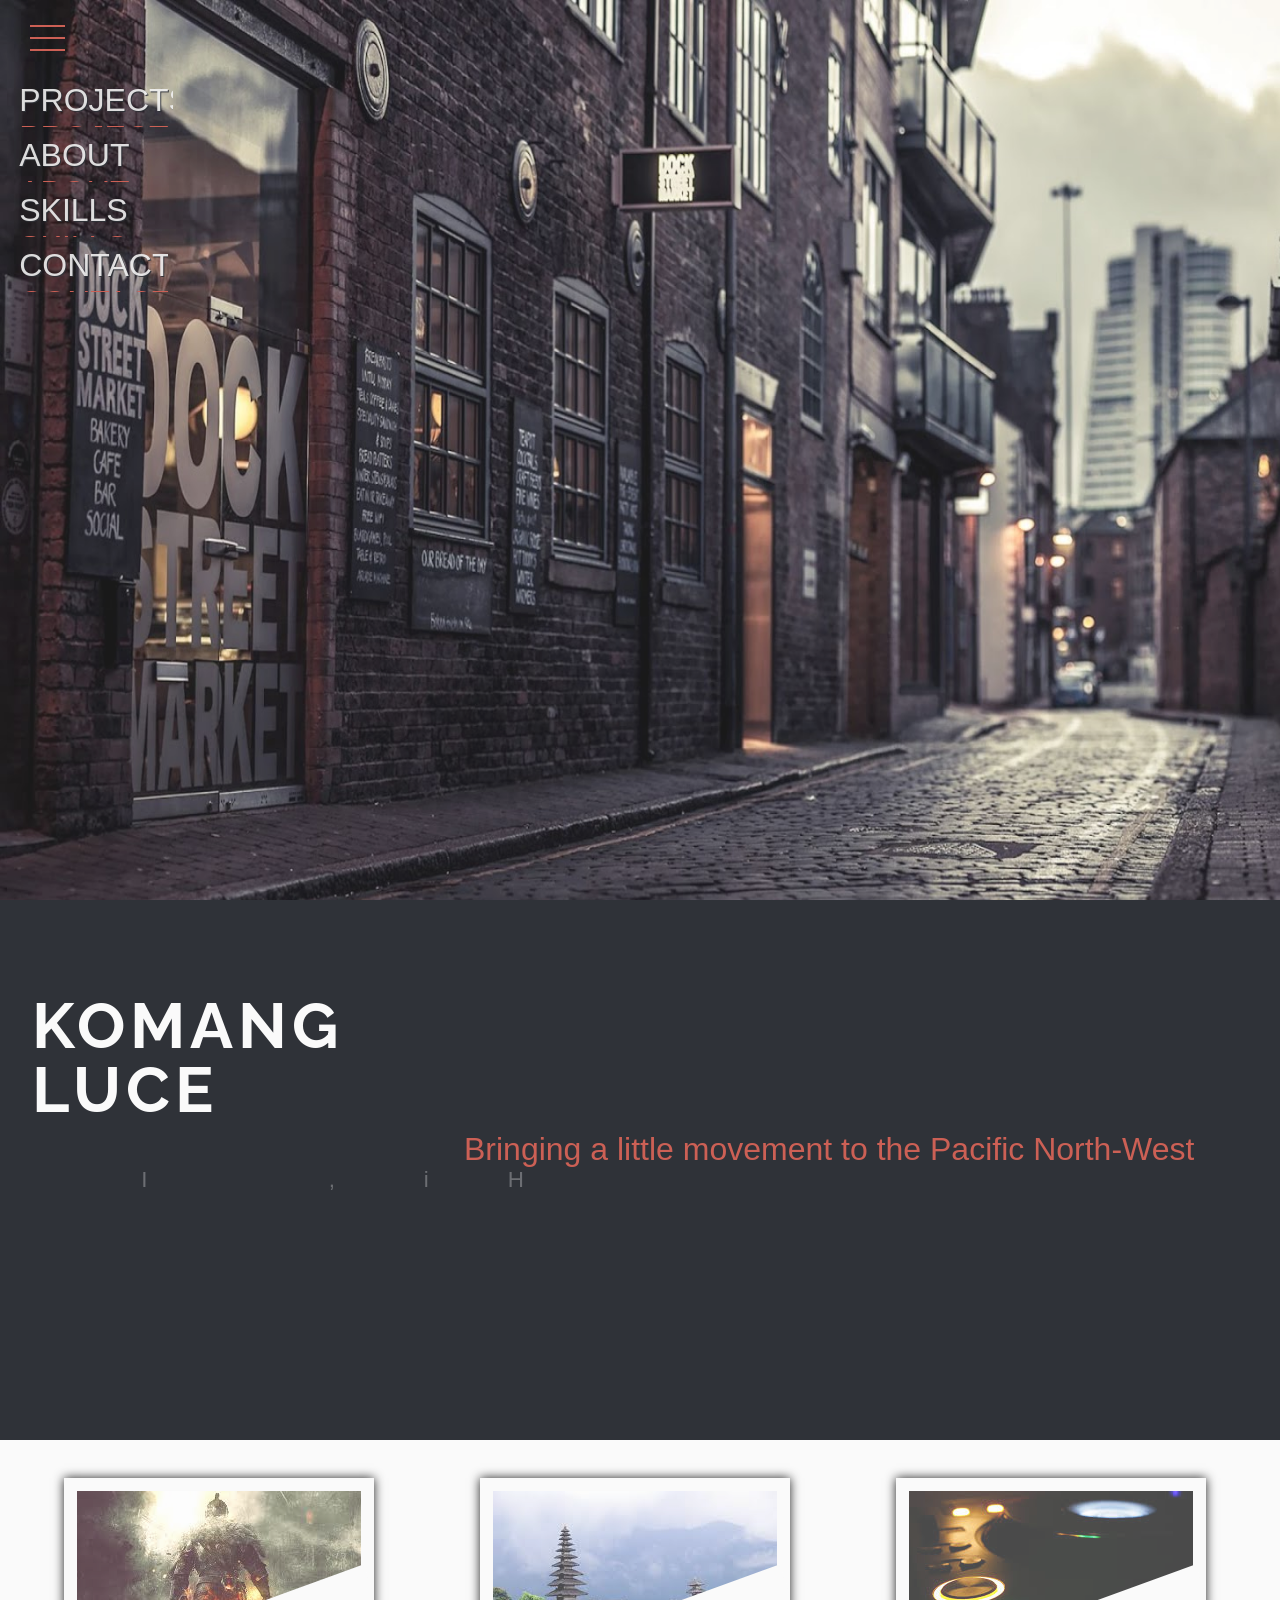
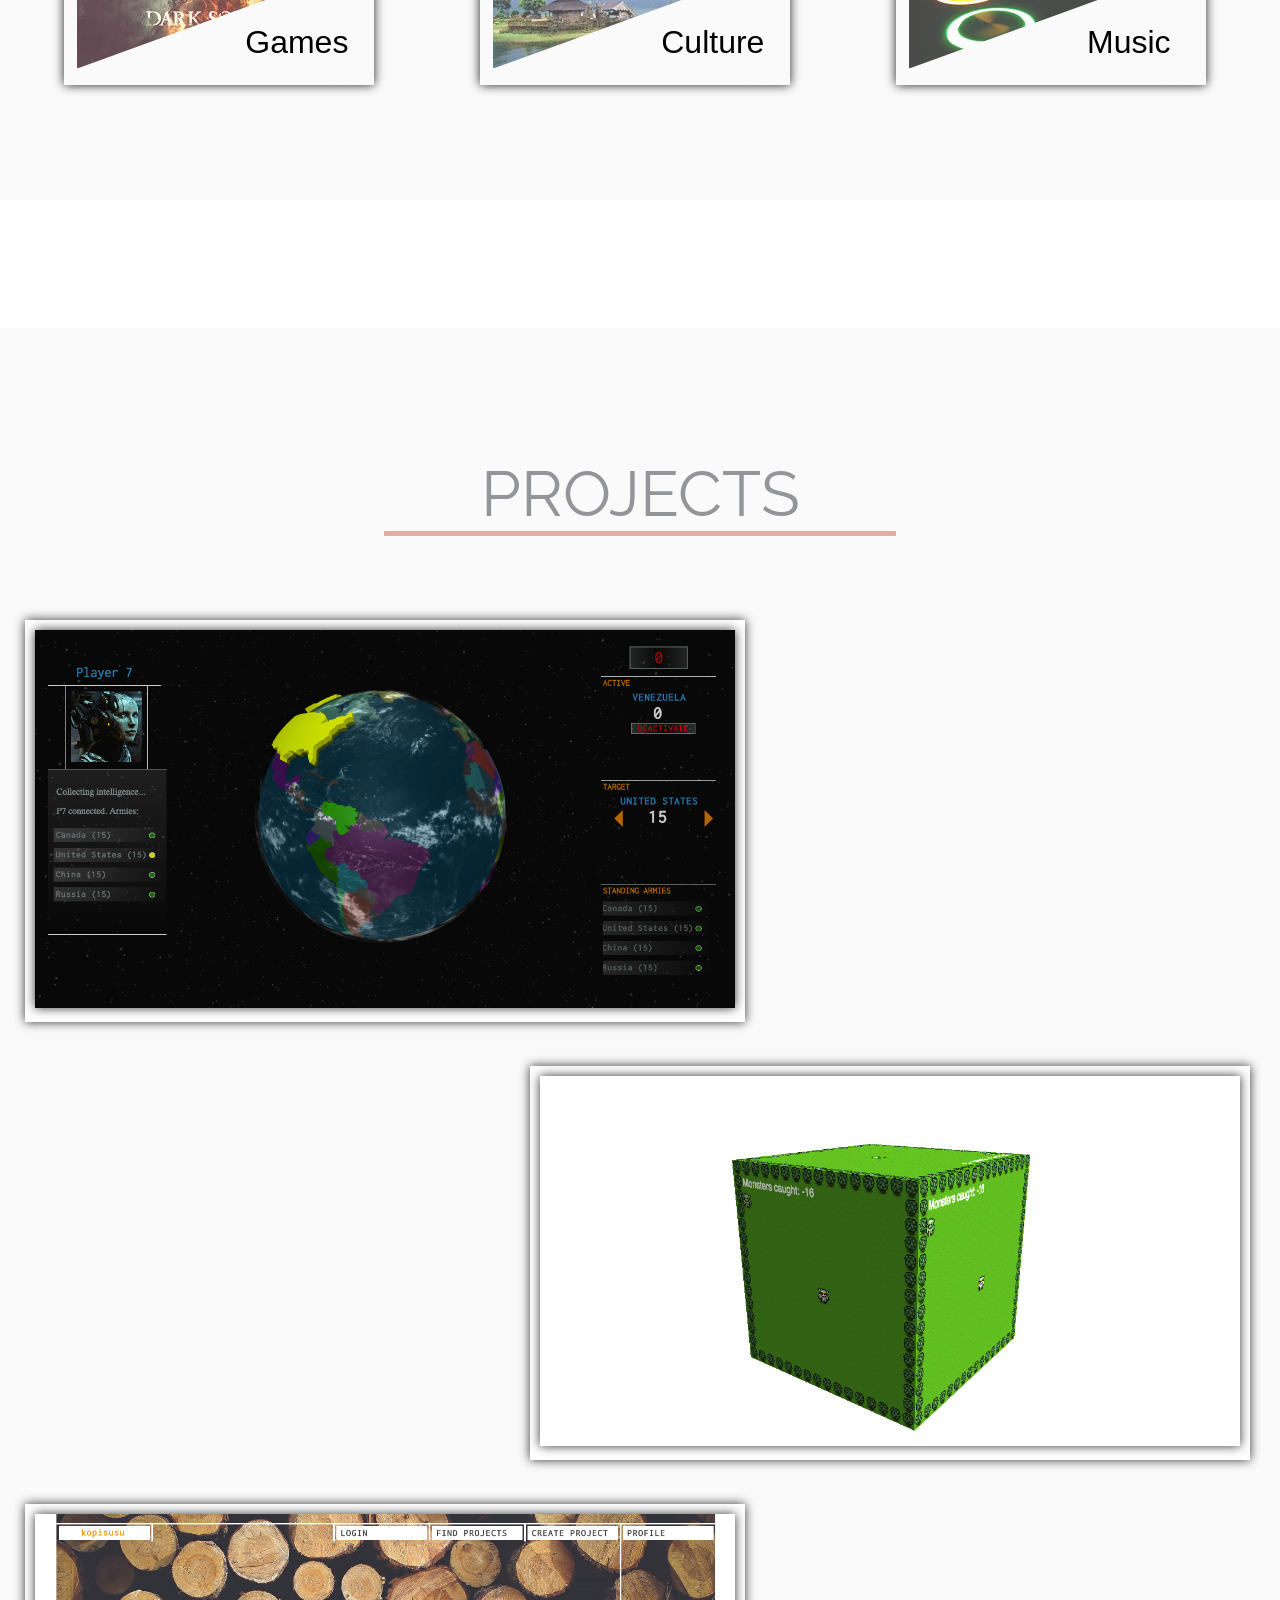
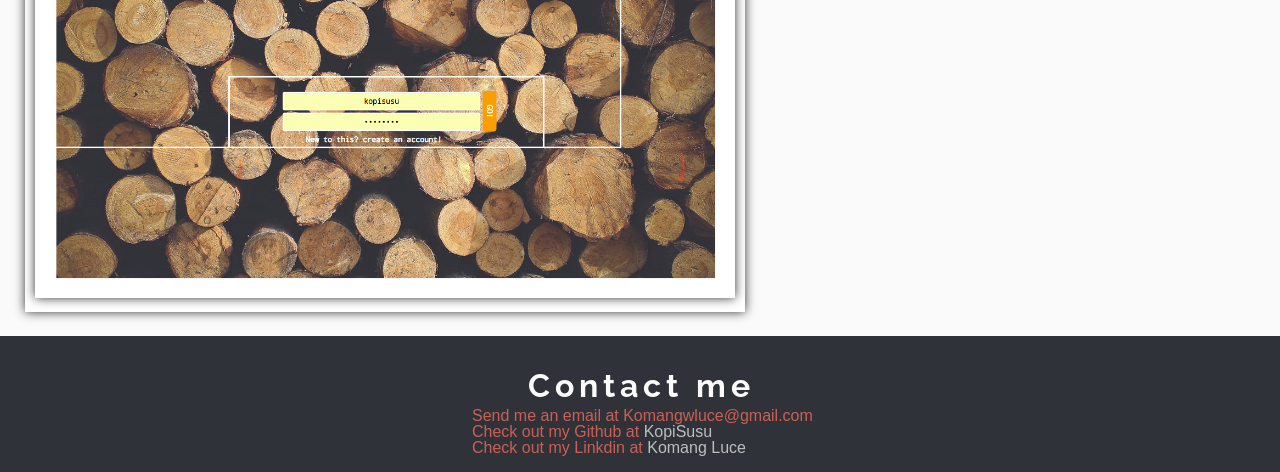
==== index.html @ c50d39f7 "trying to deploy still" ====
<!DOCTYPE html>
<html>
<head>
  <meta charset="utf-8">
  <title>Perscription</title>
  <link rel="stylesheet" href="style.css">
  <link href='http://fonts.googleapis.com/css?family=Raleway:900' rel='stylesheet' type='text/css'>
  <script type="text/javascript" src='http://code.jquery.com/jquery-1.10.2.js'></script>
  <script type="text/javascript" src='http://code.jquery.com/ui/1.10.4/jquery-ui.js'></script>
  <script src="script.js" type="text/javascript"></script>
</head>
<body>
<div class='container'>

  <!-- nav bar -->
  <div id="top-bar"> 

    <div id='bar-toggle'>
      <div class='titlebar'></div> 
      <div class='titlebar'></div>
      <div class='titlebar'></div>
    </div>

    <div class='menu'> 
      <div class='menubar menuleft'>
        <p class='no-flip'>PROJECTS</p>
        <p>PROJECTS</p>
      </div>
      <div class='menubar menuleft'>
        <p class='no-flip'>ABOUT</p> 
        <p>ABOUT</p>
      </div>  
      <div class='menubar menuleft'>
        <p class='no-flip'>SKILLS</p>
        <p>SKILLS</p>
      </div> 
      <div class='menubar menuleft'>
        <p class='no-flip'>CONTACT</p>
        <p>CONTACT</p>
      </div>               
    </div>

  </div>



<!-- 462 x 320 -->
<!--   <div class='menu-corner'>
    <div class='author-name'>KOMANG LUCE</div>
  </div> -->

  <!-- landing page background change -->
  <div id="background" class='grayscale'>
    <img class="one" src="images/urban-back.jpg"/>
  </div>

</div>

<!-- education/skills -->
<div class='container skills'>
  <div class='in-container'>
      <div class='school-name'>
        <p>Skills</p>
        <p>Scaled for awesomeness</p>
        <p>Scaled for modesty</p>
      </div>
    <ul class="chart">
      <li>
        <span style="height:0%" title="SQL" ></span>
      </li>
      <li>
        <span style="height:0%" title="JavaScript/Node"></span>
      </li>
      <li>
        <span style="height:0%" title="Ruby/Rails"></span>
      </li>
      <li>
        <span style="height:0%" title="HTML/CSS/JQuery"></span>
      </li>
      <li>
        <span style="height:0%" title="SOCKET.IO"></span>
      </li>
      <li>
        <span style="height:0%" title="Three.js"></span>
      </li>
      <li>
        <span style="height:0%" title="Git"></span>
      </li>
    </ul>    
  </div>
  <div class='in-container'>
    <div class='school'>
      <div class='school-name'>
        <p>LEWIS AND CLARK</p>
        <p>BCS Psycology/Pre-medical</p>
        <p>(9/2013 – 4/2016)</p>
      </div>
      <img src='images/lighthouse.png'/>
    </div>
    <div class='school'>
      <div class='school-name blurred-name'>
        <p>LIGHTHOUSE LABS</p>
        <p>Web Development Bootcamp</p>
        <p>(9/2013 – 4/2016)</p>
      </div>
      <img src='http://s3.amazonaws.com/siteninja/site-ninja1-com/1398885407/original/LEWIS-CLARK.jpg'/>
    </div>
  </div>
</div>

<!-- time to make about page container and contents -->
<div class='container about'>
  <div id='top-about'>
    <div class='header'>
      <h1> KOMANG LUCE </h1>
      <h2> Bringing a little movement to the Pacific North-West </h2>
      <p> Hi, I am a Jr. full-stack web developer, game designer, and music enthusiast who is passionate about making simple, minimal, and enjoyable software. I have a wide range of experience, with a background in genetics research, music production, 10+ years of Gamalang and an uncountable amount of time with video games. I dabble in everything from software development, game design, and sound engineering. I’m excited for the opportunity to become immersed in the development world as a full-stack or front-end developer at a Music or Game focused company. I am a hipster and a hacker who obsesses about getting things done as simply as possible. </p>
    </div>
  </div>
  <div class='about-pic'>
    <div class='about-text'><p>Games</p></div>
    <img src="images/game.jpeg"/>
  </div>
  <div class='about-pic'>
    <div class='about-text'><p>Culture</p></div>
    <img src="images/bali2.jpeg"/>
  </div>
  <div class='about-pic'>
    <div class='about-text'><P>Music</P></div>
    <img src="images/music.jpeg"/>
  </div>
</div>

<!-- and now we have the project page -->
<div class='wrapper'>
  <div class='container projects'>
    <div id='project-title'>PROJECTS</div>
    <div class='project'>
      <div class='atts-wrapper'>
        <div class='project-atts'>THREE.js</div>
        <div class='project-atts'>Node.js</div>
        <div class='project-atts'>Javascript</div>
        <div class='project-atts'>HTML/CSS</div>
      </div>
      <div class='desc-wrapper'> 
        <p> A multiplayer risk game, play with your friends and take over the known world! </p>
      </div>
      <a href="http://attrition.xianny.com:20000/main"> <img src='images/attrition.png'> </a>
    </div>
    <div class='project'>
      <div class='atts-wrapper'>
        <div class='project-atts'>THREE.js</div>
        <div class='project-atts'>Canvas</div>
        <div class='project-atts'>Javascript</div>
        <div class='project-atts'>HTML/CSS</div>
      </div>
      <div class='desc-wrapper'> 
        <p> A simple game made using Canvas and Three.js. Capture as many goblins as you can! </p>
      </div>
      <a href='http://kopisusu.github.io/Hunter/'><img src='images/hunter.png'></a>
    </div>
    <div class='project'>
      <div class='atts-wrapper'>
        <div class='project-atts'>Bootstrap</div>
        <div class='project-atts'>Sinatra</div>
        <div class='project-atts'>JQuery</div>
        <div class='project-atts'>HTML</div>
      </div>
      <div class='desc-wrapper'> 
        <p> A do it yourself project app where you can create, share, and clone projects. </p>
      </div>
      <a href='http://make-shift.herokuapp.com/'><img src='images/make-shift.png'></a>
    </div>
  </div>
</div>

<!-- contact page -->
<div class='container contact'> 
  <div class='header-contact'>
      <h1> Contact me </h1>
      <h2> Send me an email at Komangwluce@gmail.com </h2>
      <h2> Check out my Github at <a href="https://github.com/KopiSusu">KopiSusu</a> </h2>
      <h2> Check out my Linkdin at <a href="https://www.linkedin.com/profile/view?id=384171934&trk=nav_responsive_tab_profile_pic">Komang Luce</a> </h2>
  </div>
<!--   <h1> Contact </h1>
  <div id='socialmedia'>
    <div class='social'>
      <img src='http://rjny.github.io/assets/icons/github_bw.png'>
      <a href="https://github.com/KopiSusu">KopiSusu</a>
    </div>
    <div class='social'>
      <img src='http://luistarrafeta.files.wordpress.com/2012/07/iconmonstr-facebook-3-icon-azul.png'>
      <a href="https://www.facebook.com/komang.luce">Komang Luce</a>
    </div>
  </div> -->
</div>

</body>
</html>
---- style.css ----
html, body {
    max-width: 100%;
    height: 100%;
    /*overflow-x: hidden;*/
}

body {
  margin: 0px 0px 0px 0px;
  padding: 0px 0px 0px 0px;
}


h1 span {
  z-index: 1;
  font: 31px Monaco, MonoSpace;
  height: 100px;
  position: absolute;
  width: 327px;
  color: orange;
  top: -45px;
  left: -86px;
  transform-origin: bottom center;
}

.container {
  position: relative;
  width: 100%;
  height: 100%;
}

#background {
  z-index: -1;
}

#background img {
  position: fixed;
  height: 110%;
  width: 110%;
  top: 0px;
  left: 0px;
  opacity: 0.9;
  -webkit-filter: grayscale(0%); 
}

#top-bar {
  height: 80px;
  top: 0;
  left: 0%;
  z-index: 1000;
  position: fixed;
}

/* left purple thing*/
.titlebar {
  width: 35px;
  height: 2px;
  margin-top: 10px;
  margin-left: 0px;
  opacity: 1;
  background: #cc6055;
  transform: rotate(0deg);
  transform-origin: bottom left;
  transition: transform 1s ease-in-out, opacity 1s ease-in-out, width 1s ease-in-out;
}

.cross-top {
  transform: rotate(35deg);
  width: 42px;
  transition: 1s ease-in-out;
}

.cross-mid {
  opacity: 0;
  transition: 1s ease-in-out;
}

.cross-bottom {
  transform: rotate(-35deg);
  width: 42px;
  transition: 1s ease-in-out;
}

#bar-toggle {
  position: relative;
  top: 5px;
  padding-top: 10px;
  padding-left: 30px;
  padding-right: 40px;
  left: 0px;
  width: 35px;
  height: 85%;
  cursor: pointer;
}

.shake {
  margin-left: 10px;
}



/* about container and its contents */

.about {
  background: #fafafa;
  z-index: 1;
}

#top-about {
  height: 60%;
  width: 100%;
  background: #2f3238;
  overflow: hidden;
}

.about-pic img {
  transition: all 0.3s linear;
  opacity: 0.7;
}

.about-pic {
  position: relative;
  box-shadow: 0 0 10px #222222;
  margin-top: -8%;
  padding-top: 12px;
  margin: 3%;
  margin-left: 5%;
  padding: 1%;
  overflow: hidden;
  display: inline-block;
}

.about-text {
  position: absolute;
  margin-top: 61%;
  margin-left: -4%;
  background: #fafafa;
  font-size: 2em;
  font-weight: 100;
  height: 50%;
  width: 115%;
  font-family: 'Helvetica Neue', Helvetica, Arial, sans-serif;
  text-align: center;
  transition: all 0.3s ease;
  /*opacity: 0.9;*/
  z-index: 1;
  transform: rotate(-20deg);
  transform-origin: bottom left;
}

.about-text p {
  text-align: center;
  margin-left: 50%;
  transform: rotate(20deg);
}


.header {
  display: block;
  line-height: 1;
  position: absolute;
  margin: 0%;
  padding-top: 4%;
  margin-left: 0%;
  font-size: 2em;
  color: #fafafa;
  overflow: hidden;
}

.header h1 {
  font-family: 'Raleway', Arial, sans-serif;
  font-weight: 700;
  margin-left: 0.5em;
  width: 41%;
  letter-spacing: 5px;
  -webkit-transform: translateY( 0px);
  /*text-decoration: line-through;*/
}

.header h2 {
  font-size: 1em;
  margin-top: -1em;
  margin-left: 14.5em;
  font-weight: 400;
  font-family: 'Helvetica Neue', Helvetica, Arial, sans-serif;
  color: #cc6055;
  letter-spacing: 0px;
}

.header p {
  display: block;
  font-size: 0.7em;
  margin-top: -1em;
  margin-left: 4em;
  width: 70%;
  font-weight: 100;
  font-family: 'Helvetica Neue', Helvetica, Arial, sans-serif;
  opacity: 0.3;
  letter-spacing: -100px;
  text-align: center;
}

/* Projects container and all its contents*/
.wrapper {
  margin-top: 10%;
  width: 100%;
}

.projects {
  background: #fafafa;
  height: auto;
  margin-left: 0%;
  width: 100%;
  overflow: hidden;
}

.project {
  display: inline-block;
  width: 700px;
  padding: 10px;
  background: white;
  margin: 20px;
  margin-left: 25px;
  box-shadow: 0 0 10px #333333;
  z-index: 1;
  overflow: hidden;
  position: relative;
}

.project:nth-child(3) {
  margin-left: 530px;
}

.projects img {
  width: 700px;
  box-shadow: 0 0 10px #333333;
  transition: all 0.3s linear;
}

#project-title {
  opacity: 0.5;
  font-family: 'Raleway', Arial, sans-serif;
  margin: 5%;
  padding-top: 5%;
  width: 40%;
  margin-left: 30%;
  font-size: 4em;
  color: #2f3238;
  border-bottom: 5px solid #cc6055;
  text-align: center;
}

.atts-wrapper {
  position: absolute;
  left: -10%;
  top: 5%;
  overflow: hidden;
  color: #cc6055;
}

.project-atts {
  margin: 20px;
  font-size: 2em;
  font-family: 'Helvetica Neue', Helvetica, Arial, sans-serif;
  font-weight: 100;
  text-align: center;
  width: 200px;
  height: 50px;
  opacity: 0;
  margin-left: 0px;
  padding-top: 10px;
  transition: all 0.3s linear;
}

.desc-wrapper {
  position: absolute;
  right: -10%;
  top: 5%;
  overflow: hidden;
}

.desc-wrapper p {
  margin: 20px;
  font-size: 2em;
  font-family: 'Helvetica Neue', Helvetica, Arial, sans-serif;
  font-weight: 100;
  text-align: center;
  width: 200px;
  height: 300px;
  opacity: 0;
  margin-right: 0px;
  padding-top: 10px;
  transition: all 0.3s linear;
}

/*menu in nav bar*/
.menu {
  position: fixed;
  height: 10%;
  width: 12%;
  top: 8%;
  left: 1.5%;
  z-index: 1000;
}

.menubar {
  height: 50%;
  font-family: inconsolata;
  font-size: 2em;
  margin-right: 5px;
  margin-left: -120%;
  margin-top: 10px; 
  cursor: pointer;
  overflow-y: hidden;
}

.no-flip {
  margin-top: 0px;
  margin-bottom: 0px;
  color: #f1f1f1;
  opacity: 0.9;
  text-shadow: 1px 1px #2f3238;
  font-family: 'Helvetica Neue', Helvetica, Arial, sans-serif;
  font-weight: 100;
}

.menubar p:nth-child(2) {
  color: #cc6055;
  box-shadow: none;
  font-family: 'Helvetica Neue', Helvetica, Arial, sans-serif;
  font-weight: 100;
  margin-top: 0px;
  margin-bottom: 0px;
}

.flip {
  margin-top: -37px;
}

.menubar:nth-child(1){
  width: 154px;
  margin-right: 10px;
}

.menubar:nth-child(3){
  width: 120px;
}

.menuleft {
  margin-left: 0px;
}

.menu-corner {
  background: #fafafa;
  right: -10%;
  top: -15%;
  position: fixed;
  height: 20%;
  width: 40%;
  z-index: 1000;
  transform: rotate(210deg);
  box-shadow: 0 0 10px #333333;
}

.author-name {
  font-family: 'Helvetica Neue', Helvetica, Arial, sans-serif;
  font-weight: 200;
  transform: rotate(180deg);
  position: absolute;
  left: 17%;
  top: 5%;
  font-size: 1.4em;
  color: #2f3238;
}

/*container skills/education */
.skills {
  background: black;
  position: fixed;
  top: -100%;
  z-index: 999;
  transition: all 0.8s ease-in-out;
}

.show-skills {
  top: 0%;
  transition: all 0.8s ease-in-out;
}

.in-container {
  border-left: 2px solid #cc6055;
  border-right: none;
  display: inline-block;
  /*background: white;*/
  margin-top: 5%;
  width: 40%;
  height: 80%;
  position: relative;
}

.in-container:first-child {
  border-right: 2px solid #cc6055;
  border-left: none;
  margin-left: 15%;
}

.school {
  width: 94%;
  height: 60%;
  position: absolute;
  border: 1px solid #fafafa;
  left: 5%;
  bottom: 5%;
  padding-top: 3%;
  padding-left: 3%;
}

.school img {
  width: 462px;
  height: 320px;
}

.school:nth-child(2) img {
  display: none;
}

.school-name {
  color: #cc6055;
  position: absolute;
  top: -170px;
  left: 0;
  font-family: 'Helvetica Neue', Helvetica, Arial, sans-serif;
  font-weight: 100;
  font-size: 1.5em;
  opacity: 0.2;
}

.school:nth-child(2) .school-name {
  left: 270px;
}

.school-name p:nth-child(2) {
  font-size: 0.8em;
  color: #fafafa;
  margin-left: 5%;
  margin-top: -15px;
  width: 240px;
}

.school-name p:nth-child(3) {
  font-size: 0.8em;
  color: #fafafa;
  margin-left: 10%;
  margin-top: -15px;
  width: 240px;
}

.blurred-name {
  opacity: 1;
}

/*bar chart*/

.chart{
  display: table;
  table-layout: fixed;
  width: 84%;
  height: 80%;
  margin: 0 auto;
  border-bottom: 1px solid #fafafa;
  position: absolute;
  left: 9%;
  bottom: 3%;
  transform: rotate(270deg);
  padding-left: 0px;
}



span{
  margin: 0 1em;
  display: block;
  background: #cc6055;
  transition: all 1s ease-in-out;
}

.chart span:before {
  position: absolute;
  left: -46px;
  right: 0;
  top: 80%;
  width: 126px;
  padding: 5px 1em 0;
  display: block;
  text-align: center;
  content: attr(title);
  word-wrap: break-word;
  color: #fafafa;
  font-family: 'Helvetica Neue', Helvetica, Arial, sans-serif;
  font-weight: 100;
  transform: rotate(90deg);
}


li{
  position:relative;
  display:table-cell;
  vertical-align:bottom;
  height:200px;
  border-top: 1px solid #fafafa;
}

/*contact me */
.contact {
  position: relative;
  width: 100%;
  background: #2f3238;
  height: auto;
  margin-left: 0%;
}

#socialmedia {
  right: -30px;
  width: 15%;
  height: 100px;
  top: -5px;
  padding-top: 10px;
}

.social img {
  width: 30px;
}

.social a {
  font-family: inconsolata;
  text-decoration: none;
  padding-left: 10px;
  margin-top: 5px;
  font-size: 1.1em;
  position: absolute;
  color: #cc6055;
}

.header-contact {
  display: block;
  line-height: 1;
  margin: 0%;
  padding-top: 1%;
  padding-left: 25%;
  margin-left: 0%;
  font-size: 2em;
  color: #fafafa;
  overflow: hidden;
}

.header-contact h1 {
  font-family: 'Raleway', Arial, sans-serif;
  font-weight: 700;
  margin-left: 6.5em;
  width: 38%;
  letter-spacing: 5px;
  -webkit-transform: translateY( 0px);
  font-size: 1em;
  /*text-decoration: line-through;*/
}

.header-contact h2 {
  font-size: 0.5em;
  margin-top: -1em;
  margin-left: 9.5em;
  margin-bottom: 1em;
  font-weight: 400;
  font-family: 'Helvetica Neue', Helvetica, Arial, sans-serif;
  color: #cc6055;
  letter-spacing: 0px;
}

.header-contact a {
  text-decoration: none;
  color: #fafafa;
  opacity: 0.7;
}

/*skills shit*/
.in-container:nth-child(1) .school-name {
  color: #cc6055;
  position: absolute;
  top: -3%;
  left: 35%;
  font-family: 'Helvetica Neue', Helvetica, Arial, sans-serif;
  font-weight: 100;
  font-size: 1.5em;
  opacity: 1;
}

.in-container:nth-child(1) .school-name p:nth-child(2) {
  text-decoration: line-through;
  text-decoration-color: #cc6055;
}

.in-container:nth-child(1) .school-name p:nth-child(1) {
  padding-left: 25%;
}
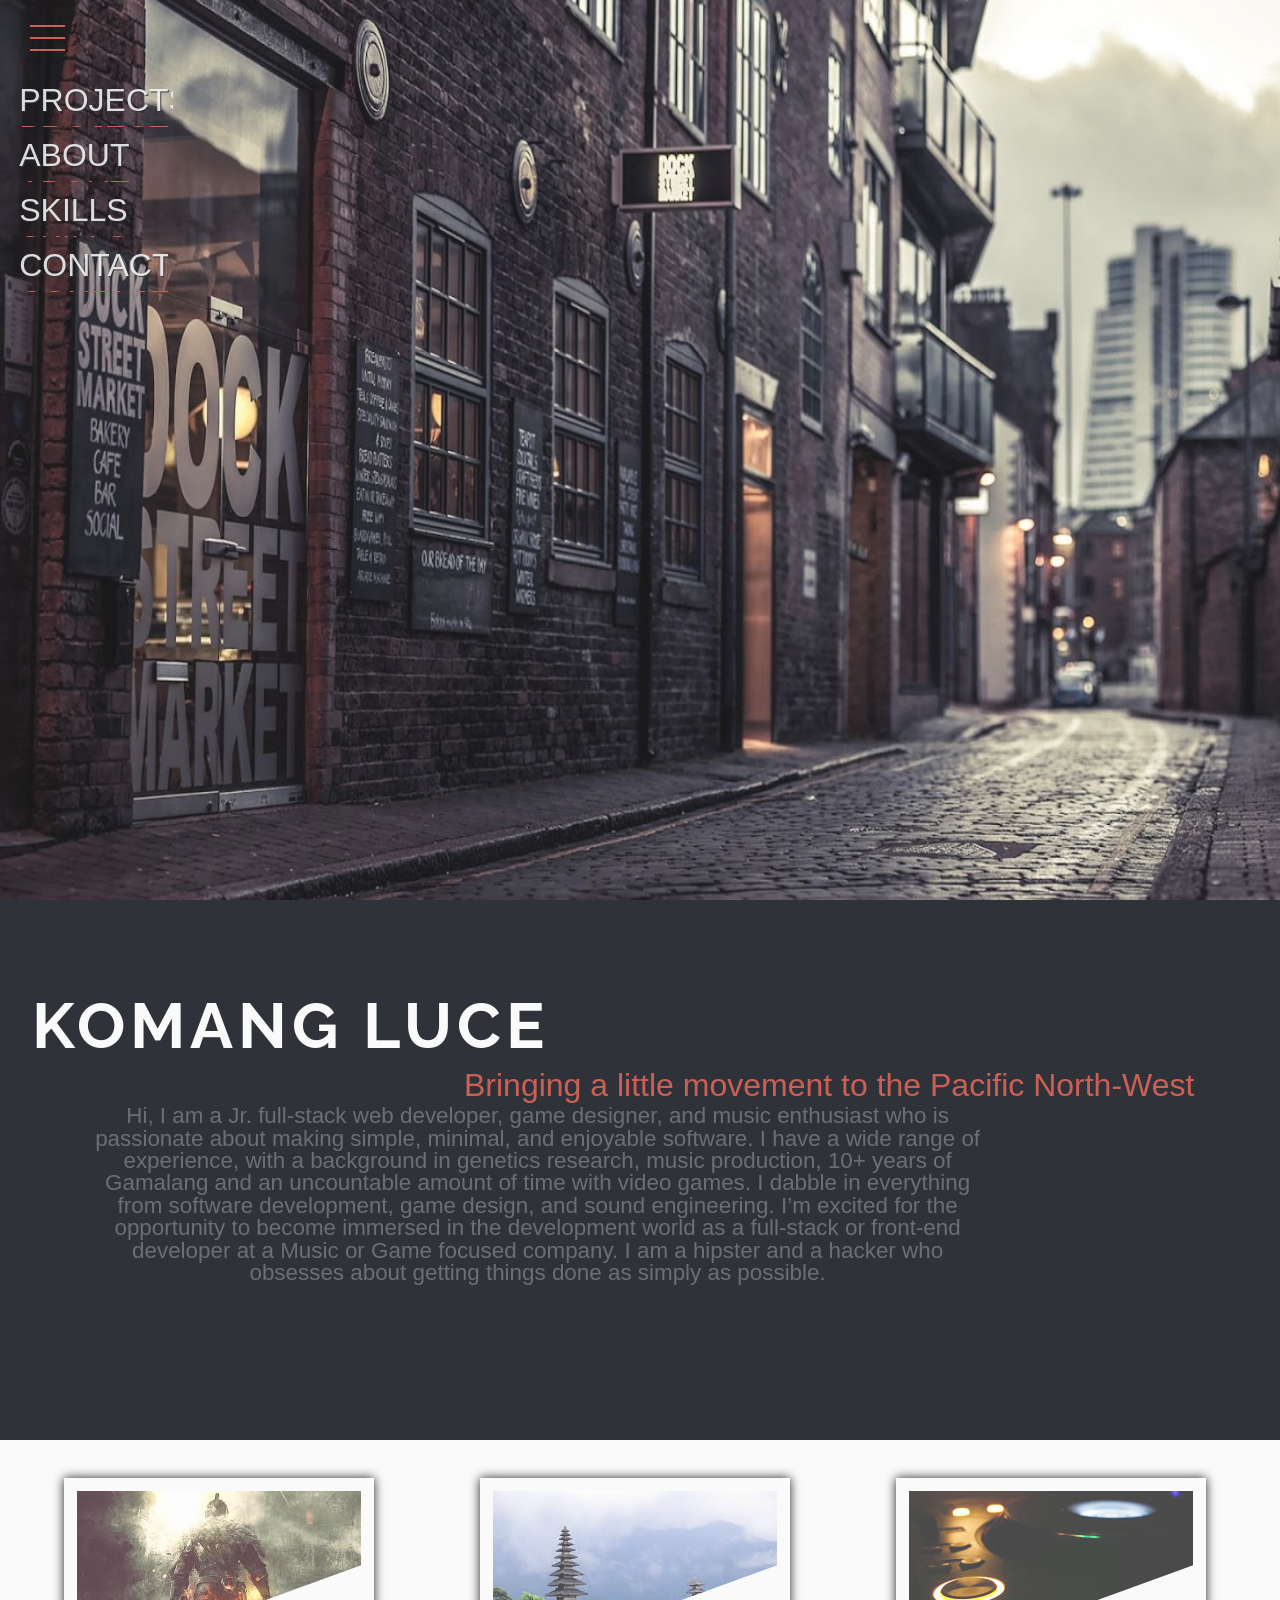
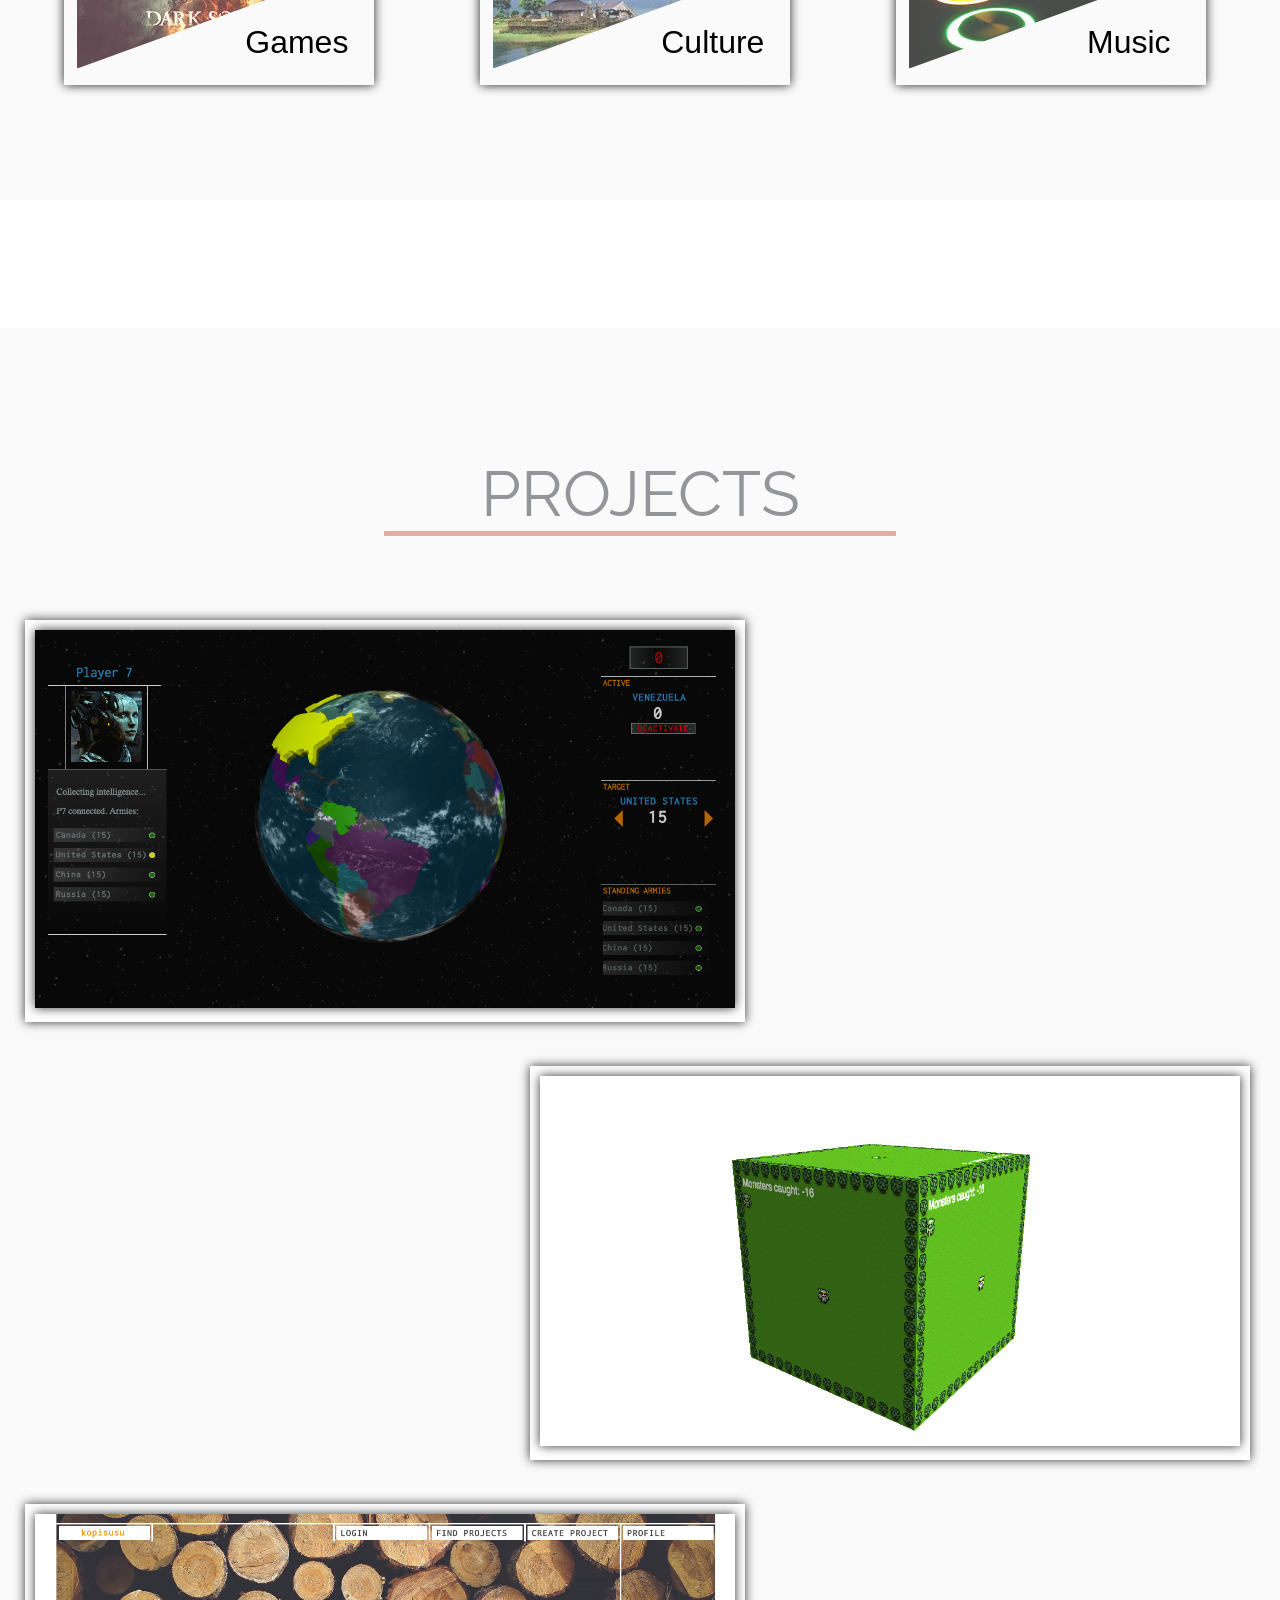
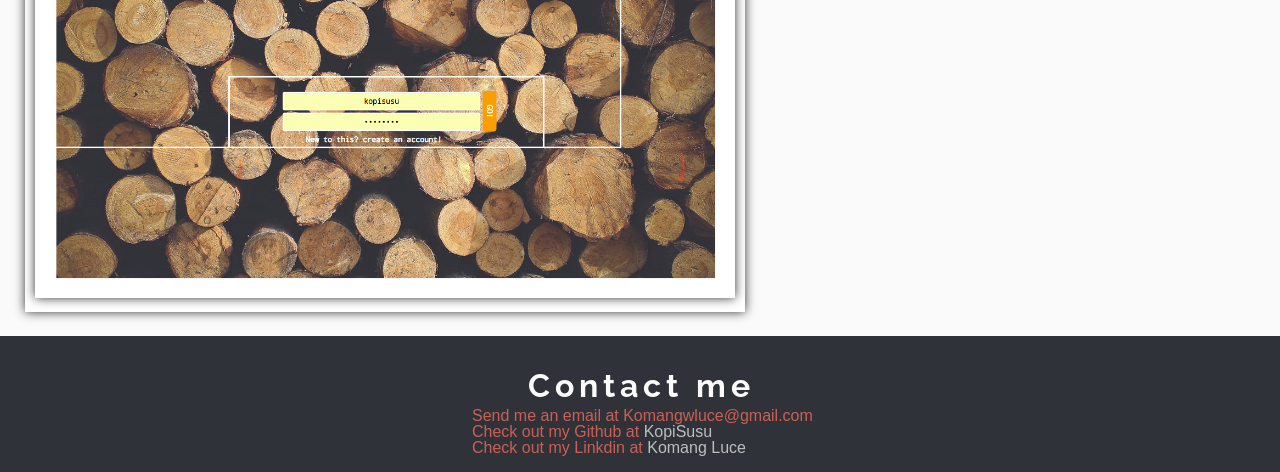
==== commit 042e8f23: "conintued fixes" ====
--- a/index.html
+++ b/index.html
@@ -93,7 +93,7 @@
       <div class='school-name'>
         <p>LEWIS AND CLARK</p>
         <p>BCS Psycology/Pre-medical</p>
-        <p>(9/2013 – 4/2016)</p>
+        <p>(8/2010 – 5/2014)</p>
       </div>
       <img src='images/lighthouse.png'/>
     </div>
@@ -101,7 +101,7 @@
       <div class='school-name blurred-name'>
         <p>LIGHTHOUSE LABS</p>
         <p>Web Development Bootcamp</p>
-        <p>(9/2013 – 4/2016)</p>
+        <p>(10/2014 – 12/2014)</p>
       </div>
       <img src='http://s3.amazonaws.com/siteninja/site-ninja1-com/1398885407/original/LEWIS-CLARK.jpg'/>
     </div>
--- a/style.css
+++ b/style.css
@@ -196,7 +196,7 @@
   font-weight: 100;
   font-family: 'Helvetica Neue', Helvetica, Arial, sans-serif;
   opacity: 0.3;
-  letter-spacing: -100px;
+  letter-spacing: 0px;
   text-align: center;
 }
 
@@ -267,7 +267,7 @@
   width: 200px;
   height: 50px;
   opacity: 0;
-  margin-left: 0px;
+  margin-left: -100px;
   padding-top: 10px;
   transition: all 0.3s linear;
 }
@@ -288,7 +288,7 @@
   width: 200px;
   height: 300px;
   opacity: 0;
-  margin-right: 0px;
+  margin-right: -100px;
   padding-top: 10px;
   transition: all 0.3s linear;
 }
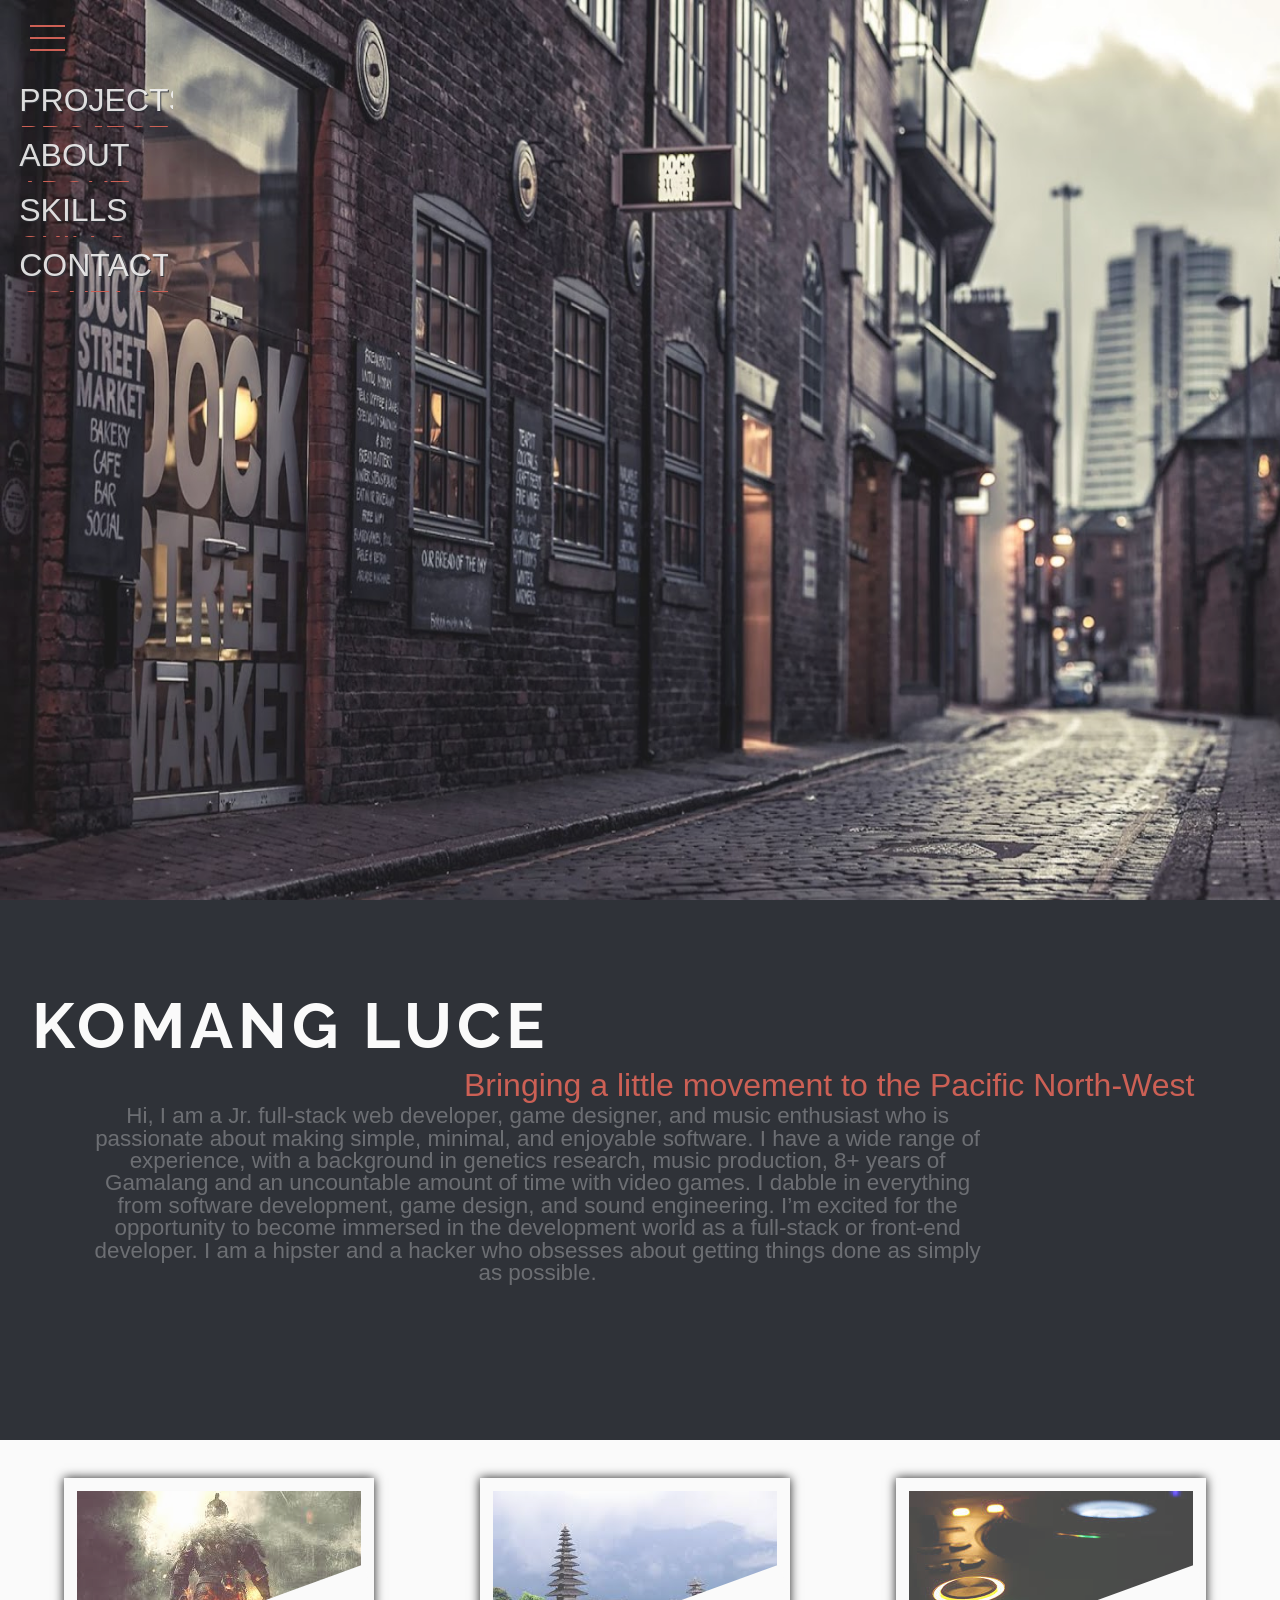
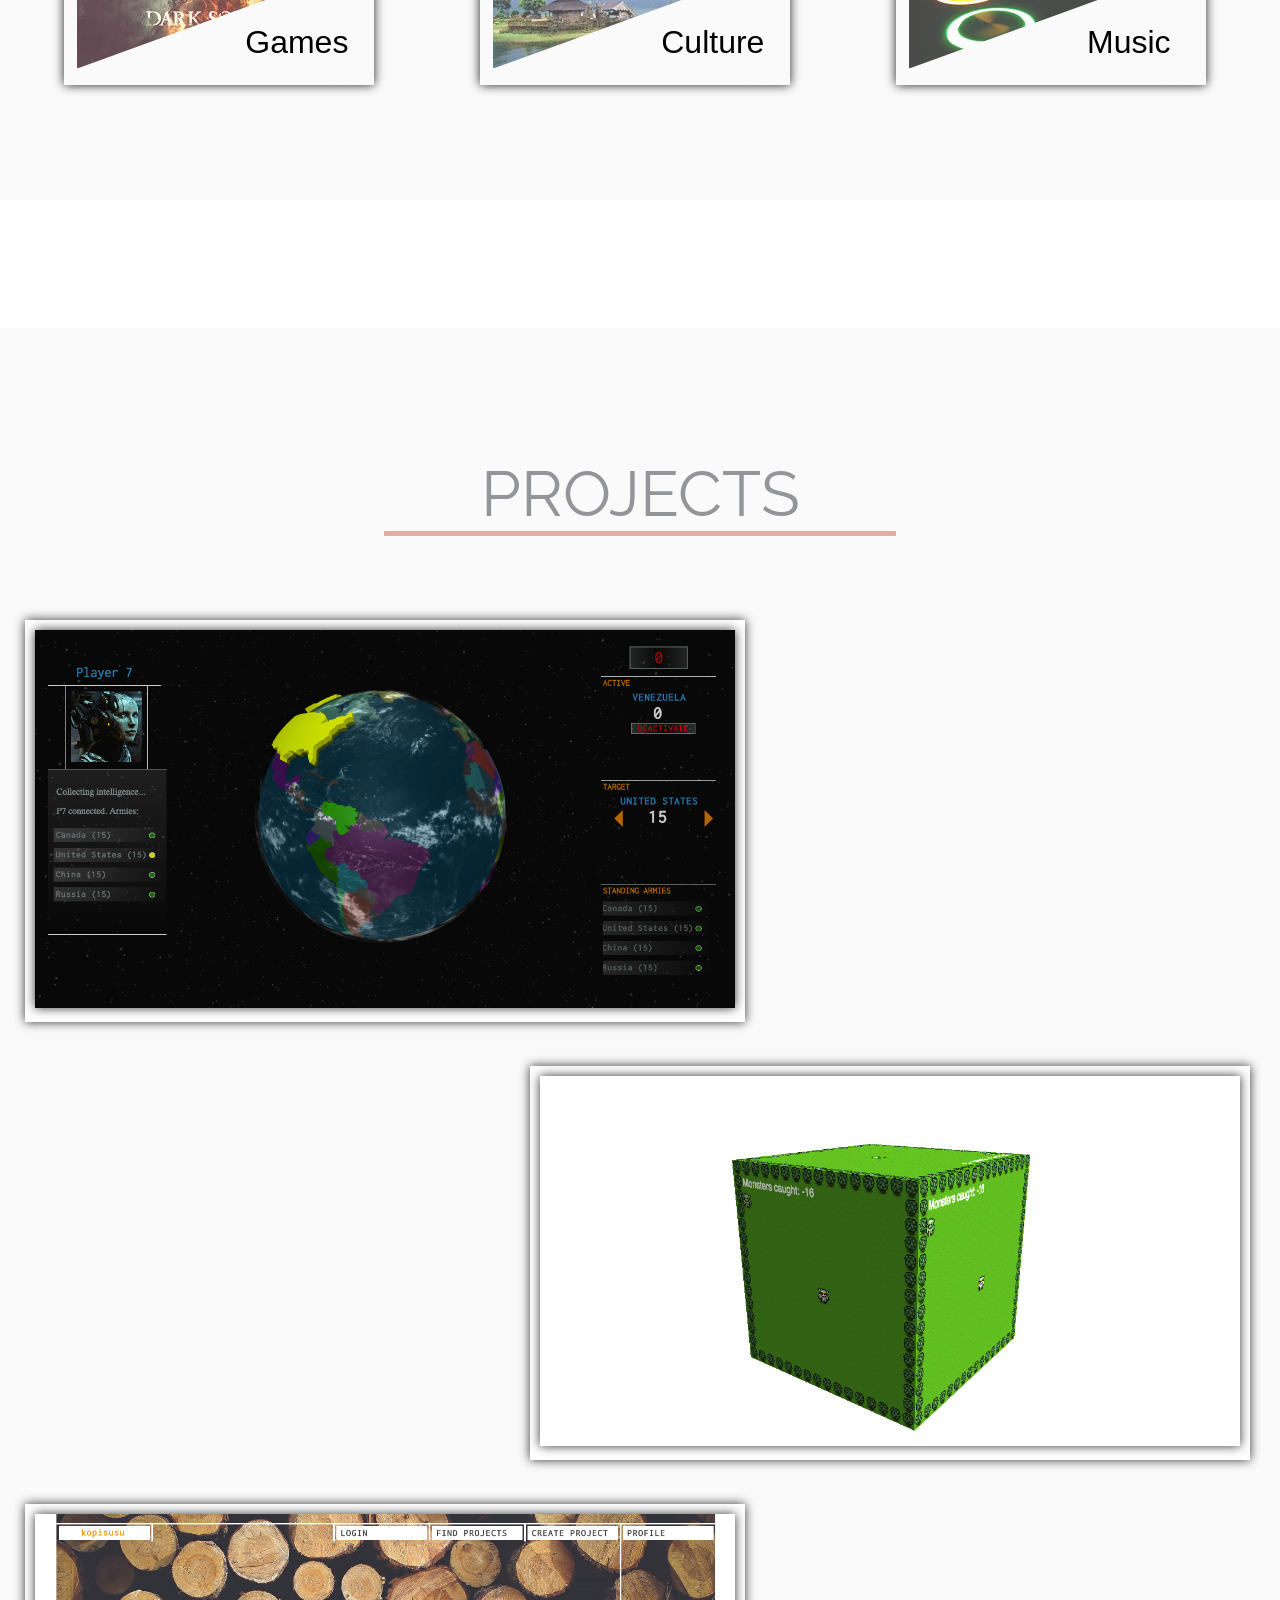
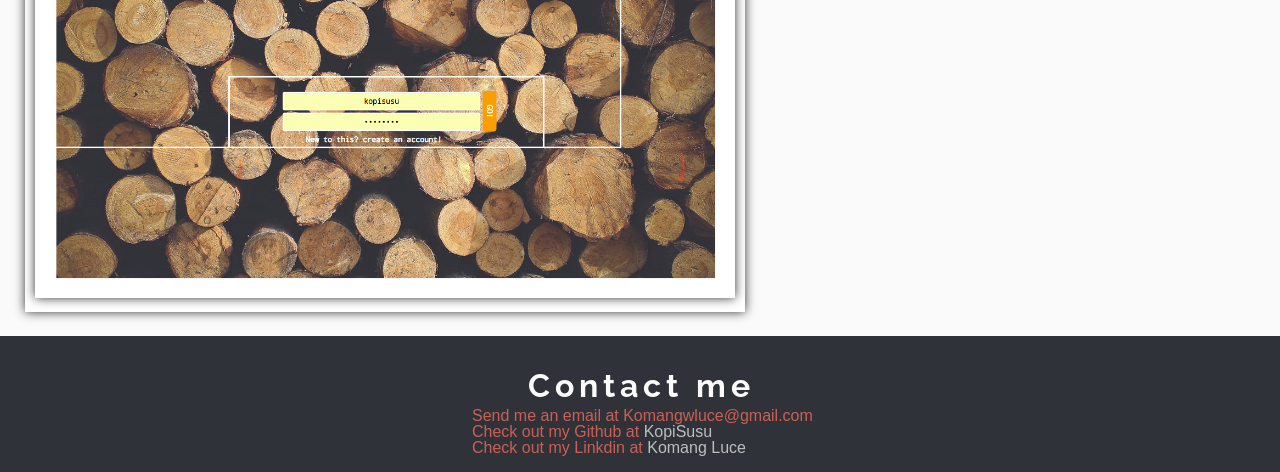
==== commit 9bad4f5c: "Update index.html" ====
--- a/index.html
+++ b/index.html
@@ -2,7 +2,7 @@
 <html>
 <head>
   <meta charset="utf-8">
-  <title>Perscription</title>
+  <title>Komang Luce</title>
   <link rel="stylesheet" href="style.css">
   <link href='http://fonts.googleapis.com/css?family=Raleway:900' rel='stylesheet' type='text/css'>
   <script type="text/javascript" src='http://code.jquery.com/jquery-1.10.2.js'></script>
@@ -114,7 +114,7 @@
     <div class='header'>
       <h1> KOMANG LUCE </h1>
       <h2> Bringing a little movement to the Pacific North-West </h2>
-      <p> Hi, I am a Jr. full-stack web developer, game designer, and music enthusiast who is passionate about making simple, minimal, and enjoyable software. I have a wide range of experience, with a background in genetics research, music production, 10+ years of Gamalang and an uncountable amount of time with video games. I dabble in everything from software development, game design, and sound engineering. I’m excited for the opportunity to become immersed in the development world as a full-stack or front-end developer at a Music or Game focused company. I am a hipster and a hacker who obsesses about getting things done as simply as possible. </p>
+      <p> Hi, I am a Jr. full-stack web developer, game designer, and music enthusiast who is passionate about making simple, minimal, and enjoyable software. I have a wide range of experience, with a background in genetics research, music production, 8+ years of Gamalang and an uncountable amount of time with video games. I dabble in everything from software development, game design, and sound engineering. I’m excited for the opportunity to become immersed in the development world as a full-stack or front-end developer. I am a hipster and a hacker who obsesses about getting things done as simply as possible. </p>
     </div>
   </div>
   <div class='about-pic'>
@@ -196,4 +196,4 @@
 </div>
 
 </body>
-</html>+</html>
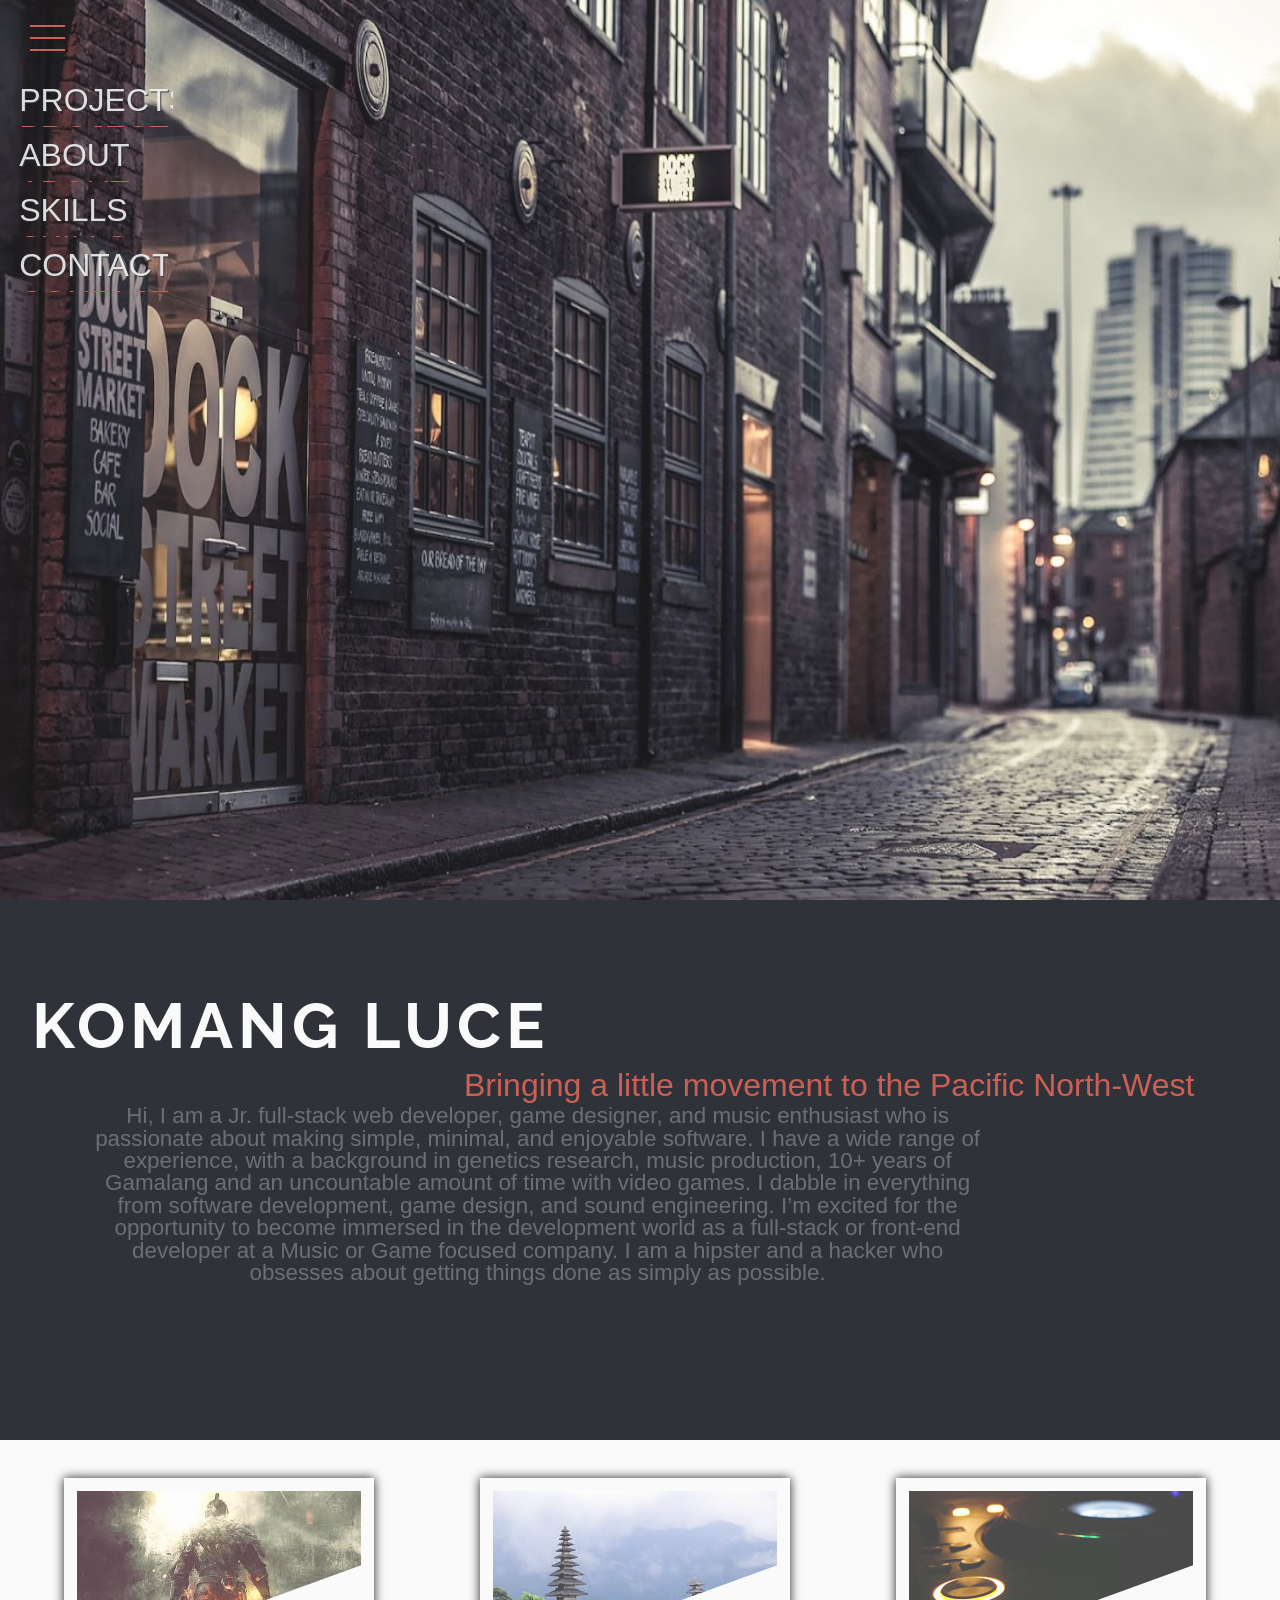
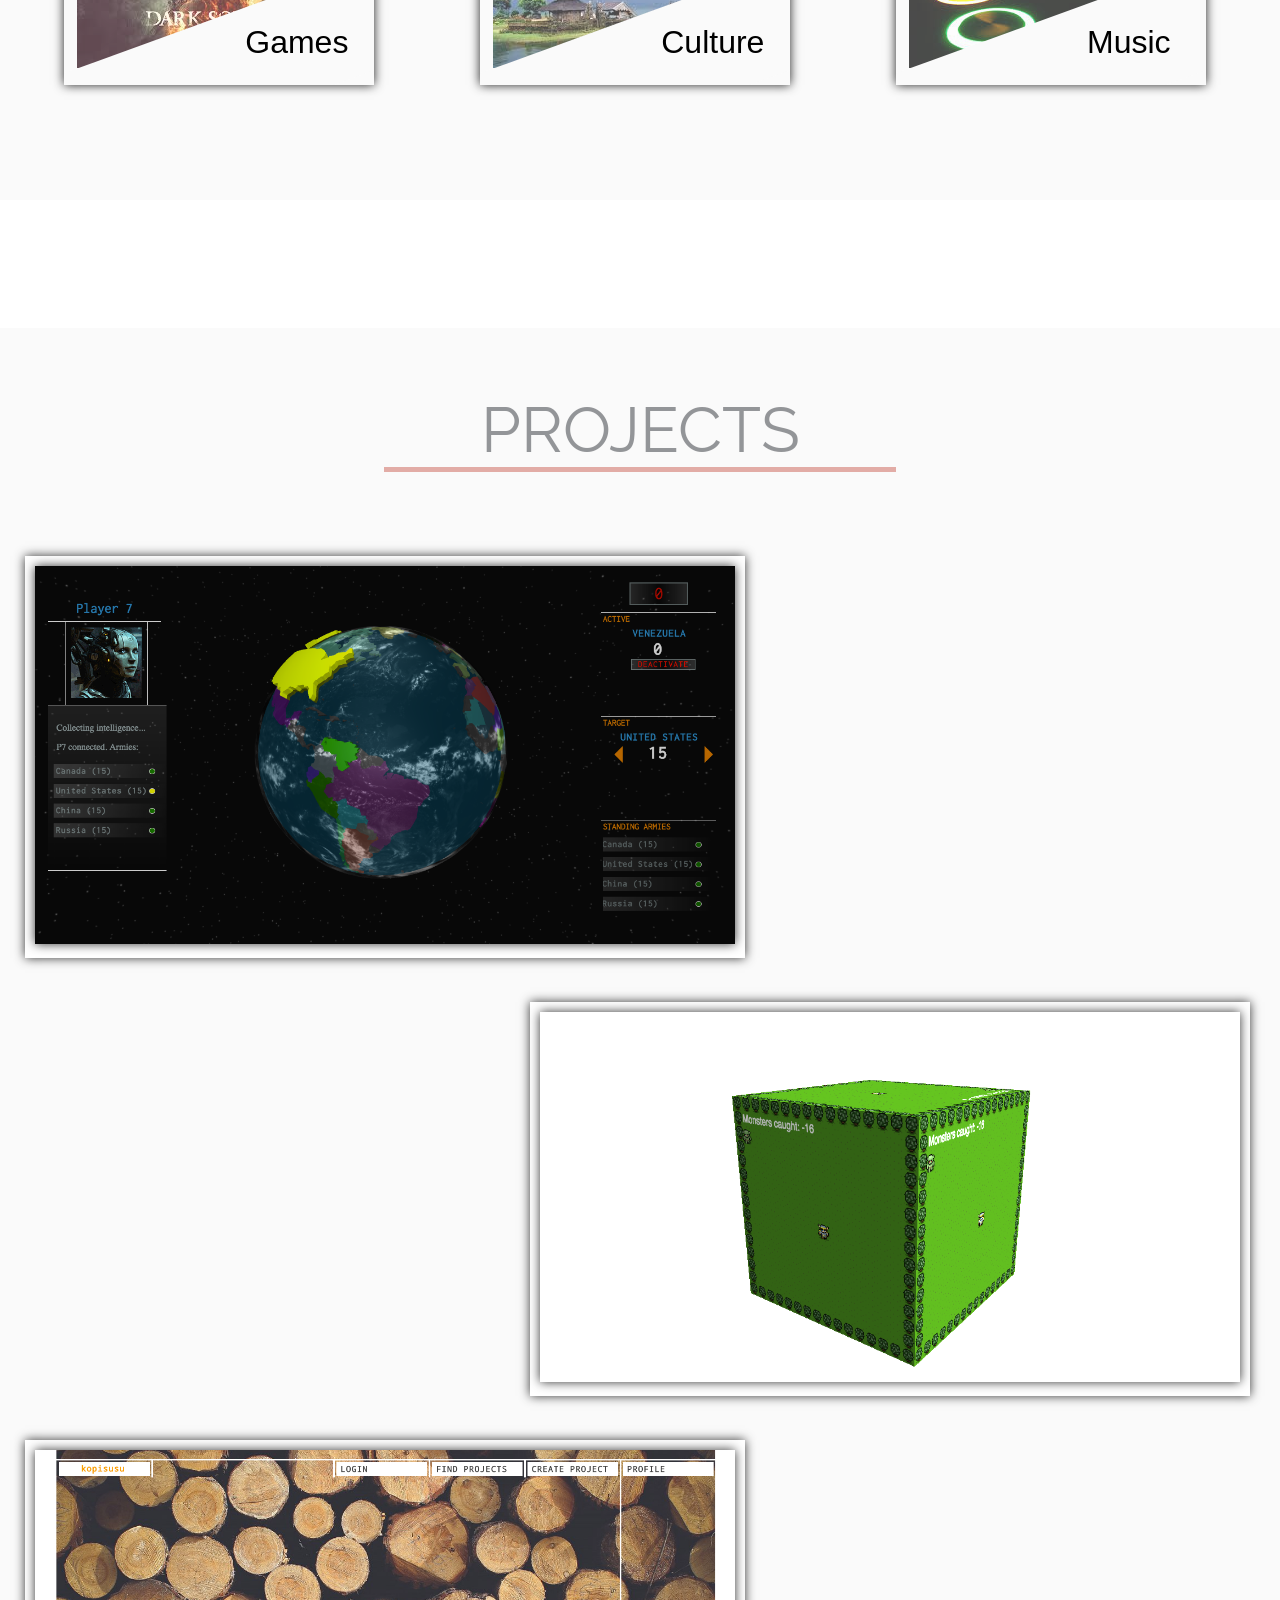
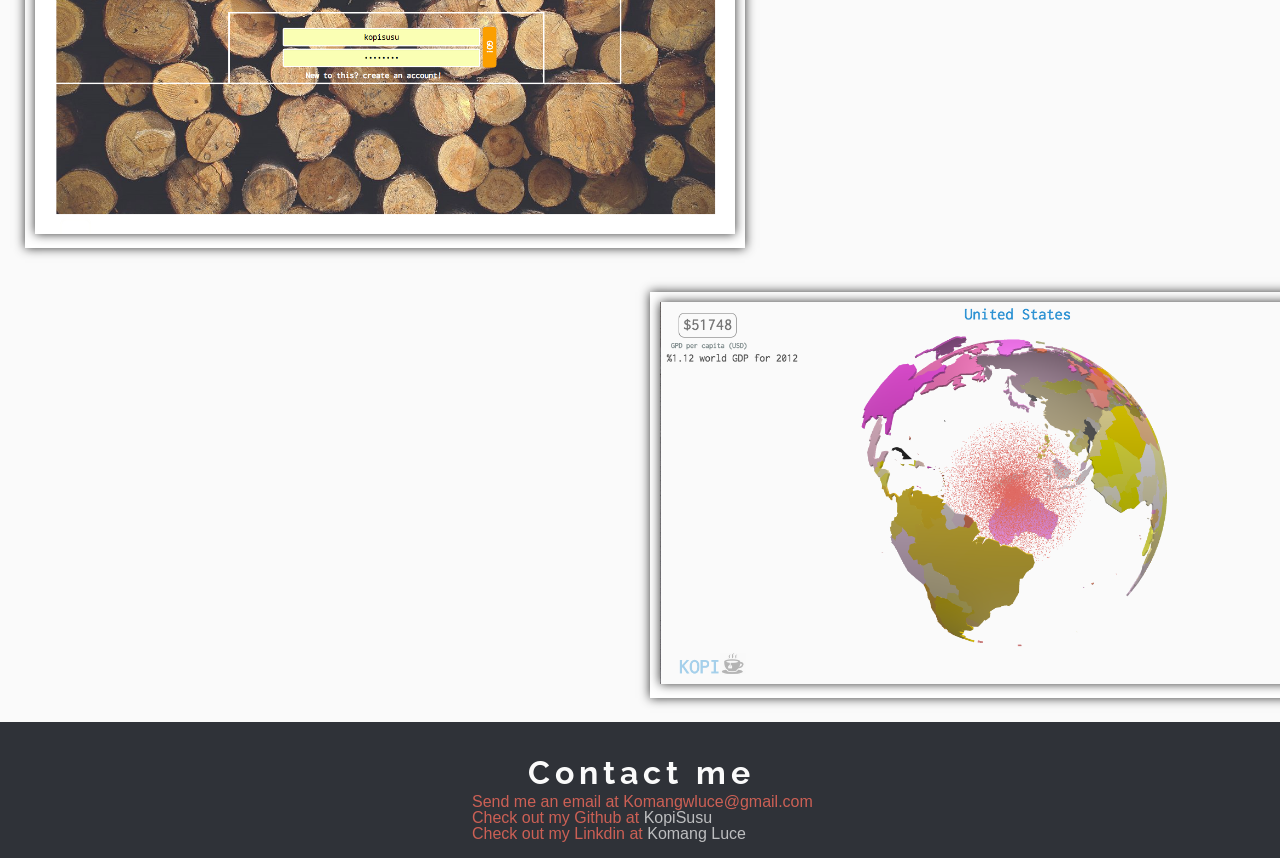
==== commit 6172c815: "added new project" ====
--- a/index.html
+++ b/index.html
@@ -2,7 +2,7 @@
 <html>
 <head>
   <meta charset="utf-8">
-  <title>Komang Luce</title>
+  <title>Perscription</title>
   <link rel="stylesheet" href="style.css">
   <link href='http://fonts.googleapis.com/css?family=Raleway:900' rel='stylesheet' type='text/css'>
   <script type="text/javascript" src='http://code.jquery.com/jquery-1.10.2.js'></script>
@@ -114,7 +114,7 @@
     <div class='header'>
       <h1> KOMANG LUCE </h1>
       <h2> Bringing a little movement to the Pacific North-West </h2>
-      <p> Hi, I am a Jr. full-stack web developer, game designer, and music enthusiast who is passionate about making simple, minimal, and enjoyable software. I have a wide range of experience, with a background in genetics research, music production, 8+ years of Gamalang and an uncountable amount of time with video games. I dabble in everything from software development, game design, and sound engineering. I’m excited for the opportunity to become immersed in the development world as a full-stack or front-end developer. I am a hipster and a hacker who obsesses about getting things done as simply as possible. </p>
+      <p> Hi, I am a Jr. full-stack web developer, game designer, and music enthusiast who is passionate about making simple, minimal, and enjoyable software. I have a wide range of experience, with a background in genetics research, music production, 10+ years of Gamalang and an uncountable amount of time with video games. I dabble in everything from software development, game design, and sound engineering. I’m excited for the opportunity to become immersed in the development world as a full-stack or front-end developer at a Music or Game focused company. I am a hipster and a hacker who obsesses about getting things done as simply as possible. </p>
     </div>
   </div>
   <div class='about-pic'>
@@ -170,6 +170,18 @@
         <p> A do it yourself project app where you can create, share, and clone projects. </p>
       </div>
       <a href='http://make-shift.herokuapp.com/'><img src='images/make-shift.png'></a>
+    </div>
+    <div class='project'>
+      <div class='atts-wrapper'>
+        <div class='project-atts'>THREE.js</div>
+        <div class='project-atts'>Canvas</div>
+        <div class='project-atts'>Javascript</div>
+        <div class='project-atts'>HTML/CSS</div>
+      </div>
+      <div class='desc-wrapper'> 
+        <p> Country GDP mapped out on a 3D globe and color coordinated. </p>
+      </div>
+      <a href='http://kopisusu.github.io/World-GDP/'><img src='images/GDP.png'></a>
     </div>
   </div>
 </div>
@@ -196,4 +208,4 @@
 </div>
 
 </body>
-</html>
+</html>
--- a/style.css
+++ b/style.css
@@ -230,6 +230,9 @@
 .project:nth-child(3) {
   margin-left: 530px;
 }
+.project:nth-child(5) {
+  margin-left: 650px;
+}
 
 .projects img {
   width: 700px;
@@ -241,7 +244,7 @@
   opacity: 0.5;
   font-family: 'Raleway', Arial, sans-serif;
   margin: 5%;
-  padding-top: 5%;
+  padding-top: 0%;
   width: 40%;
   margin-left: 30%;
   font-size: 4em;
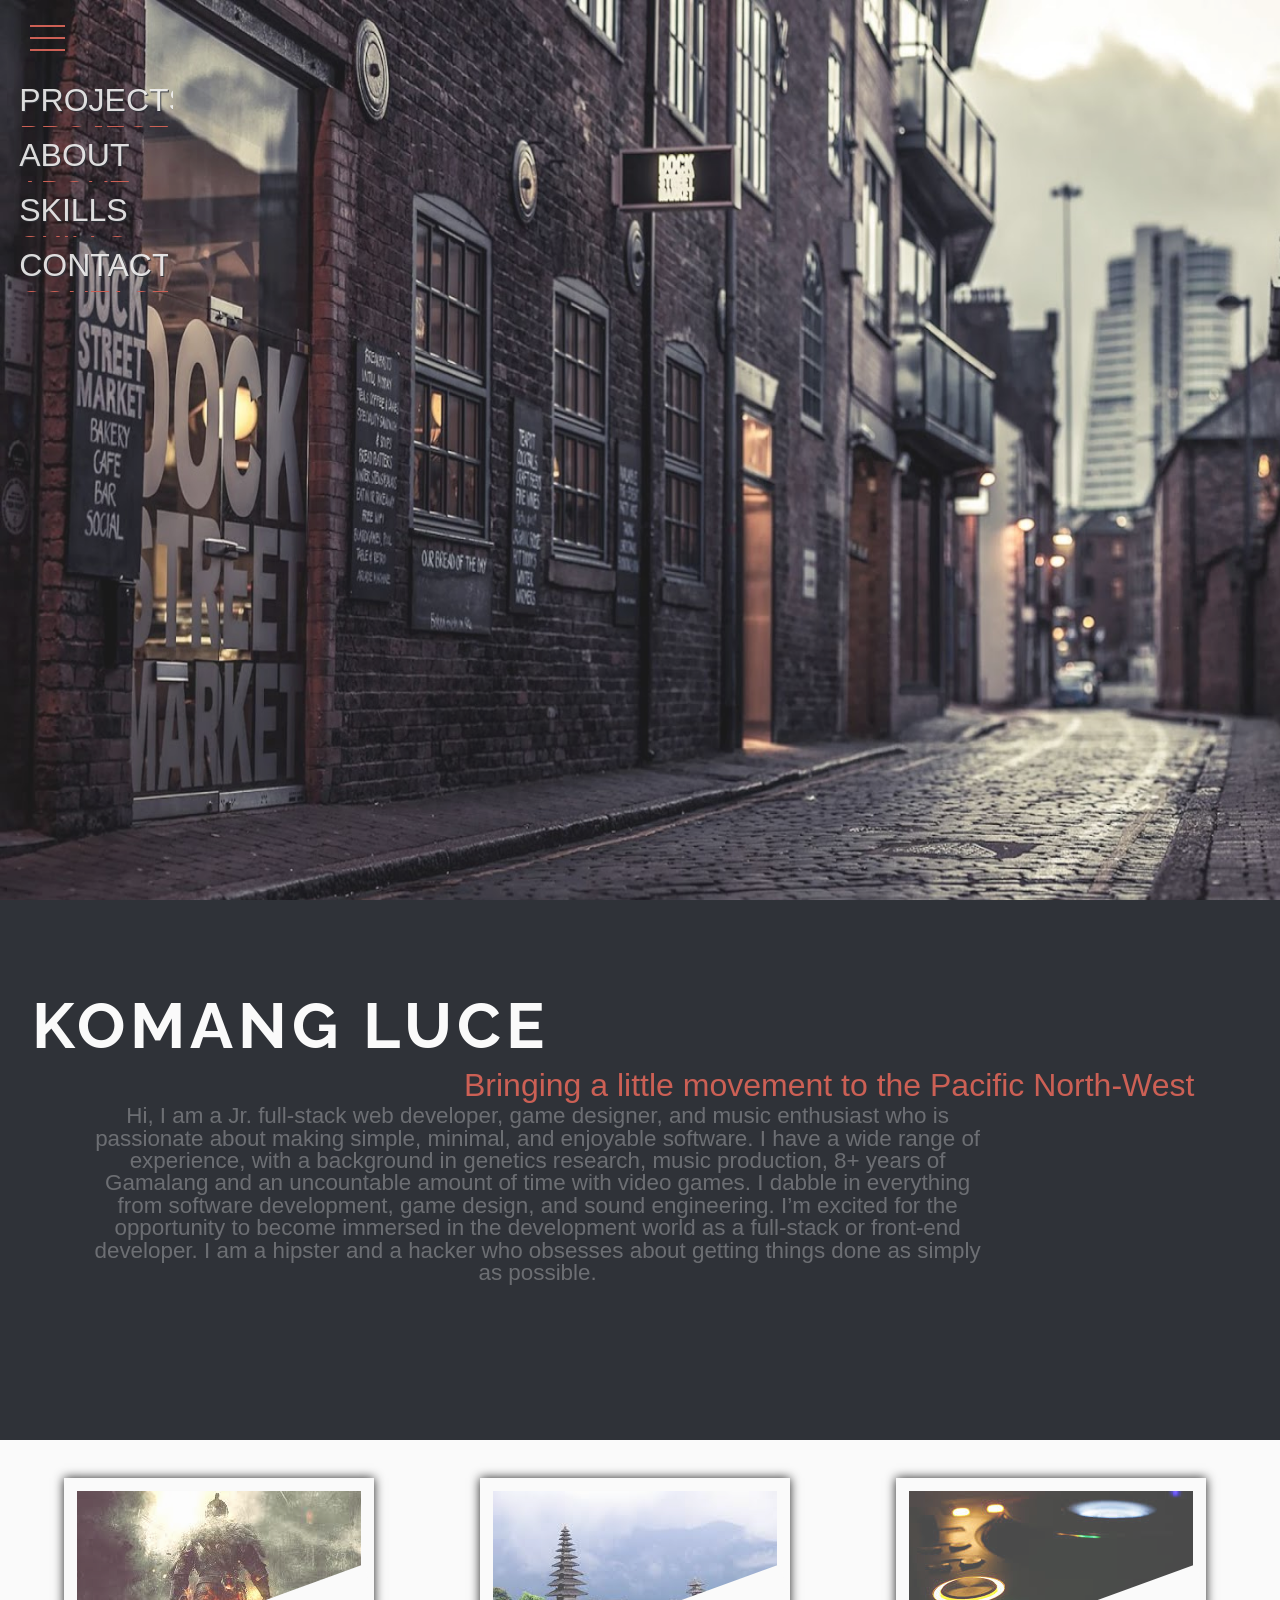
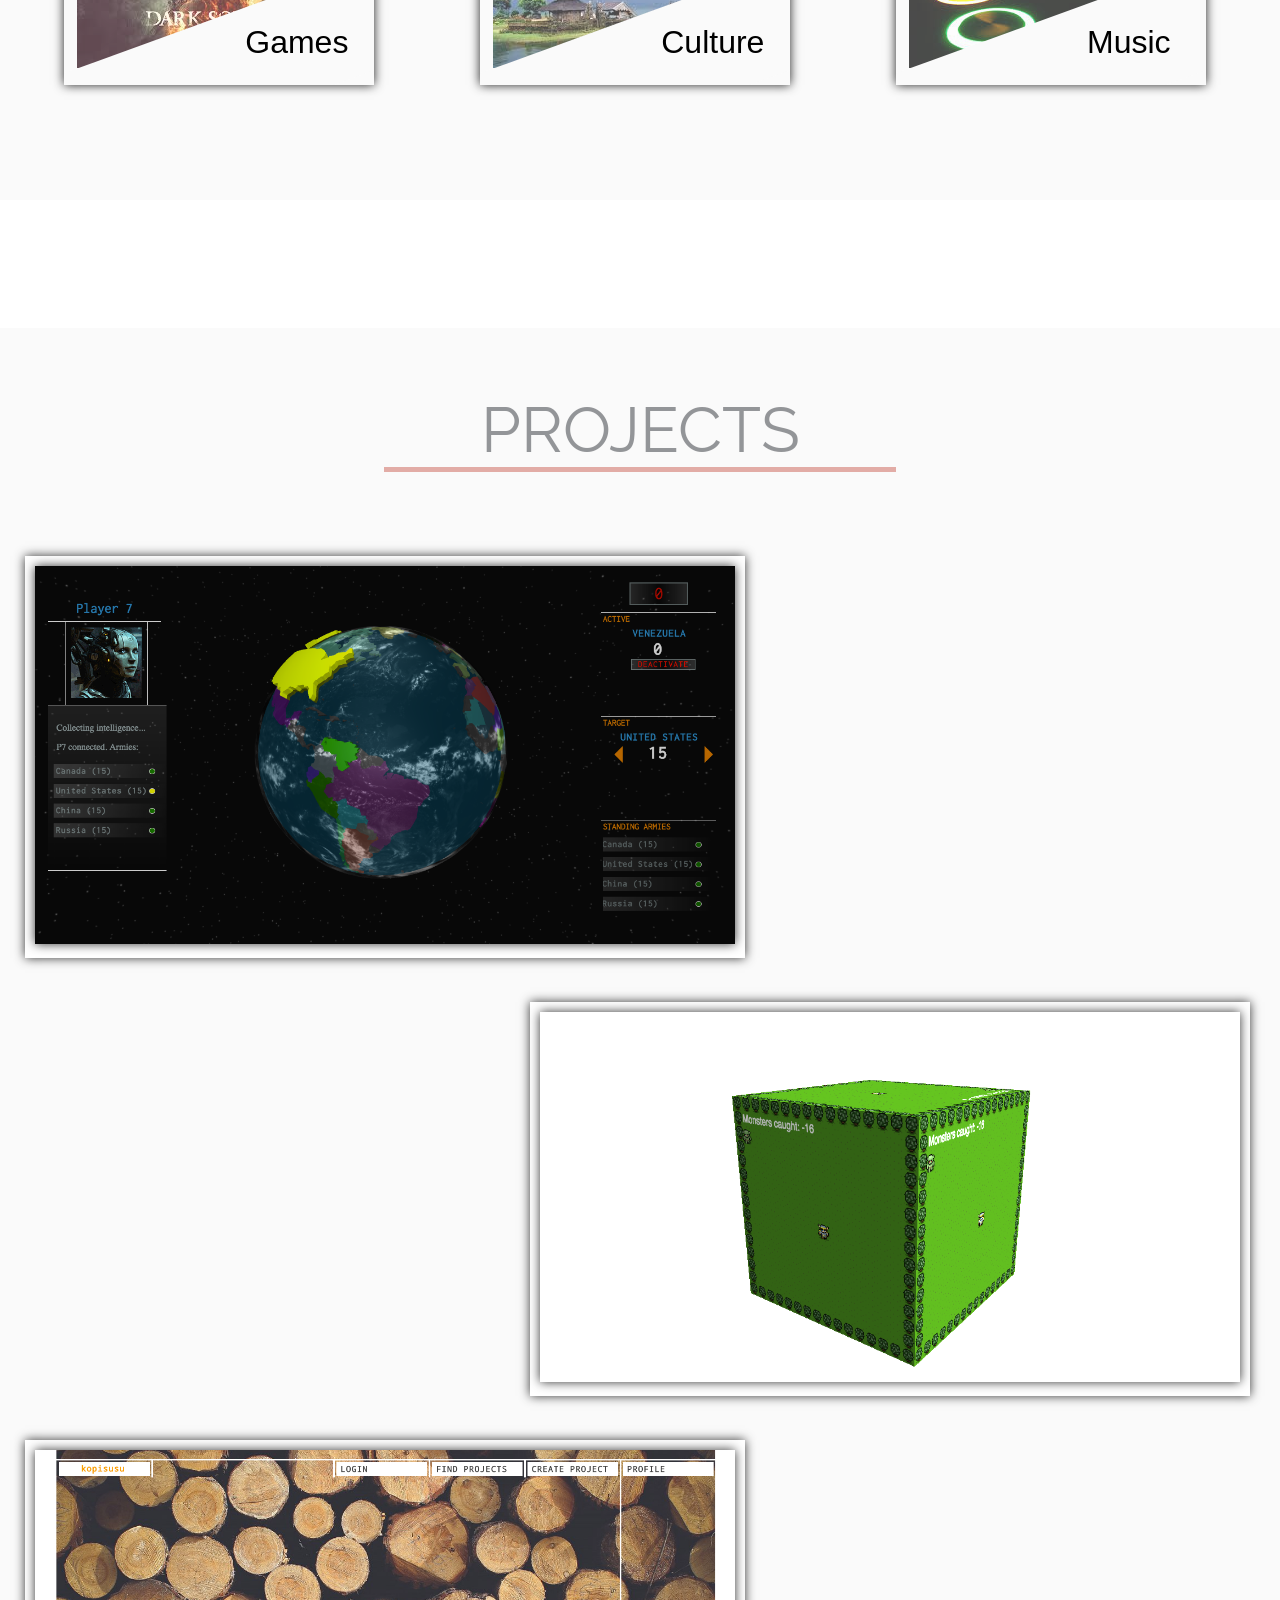
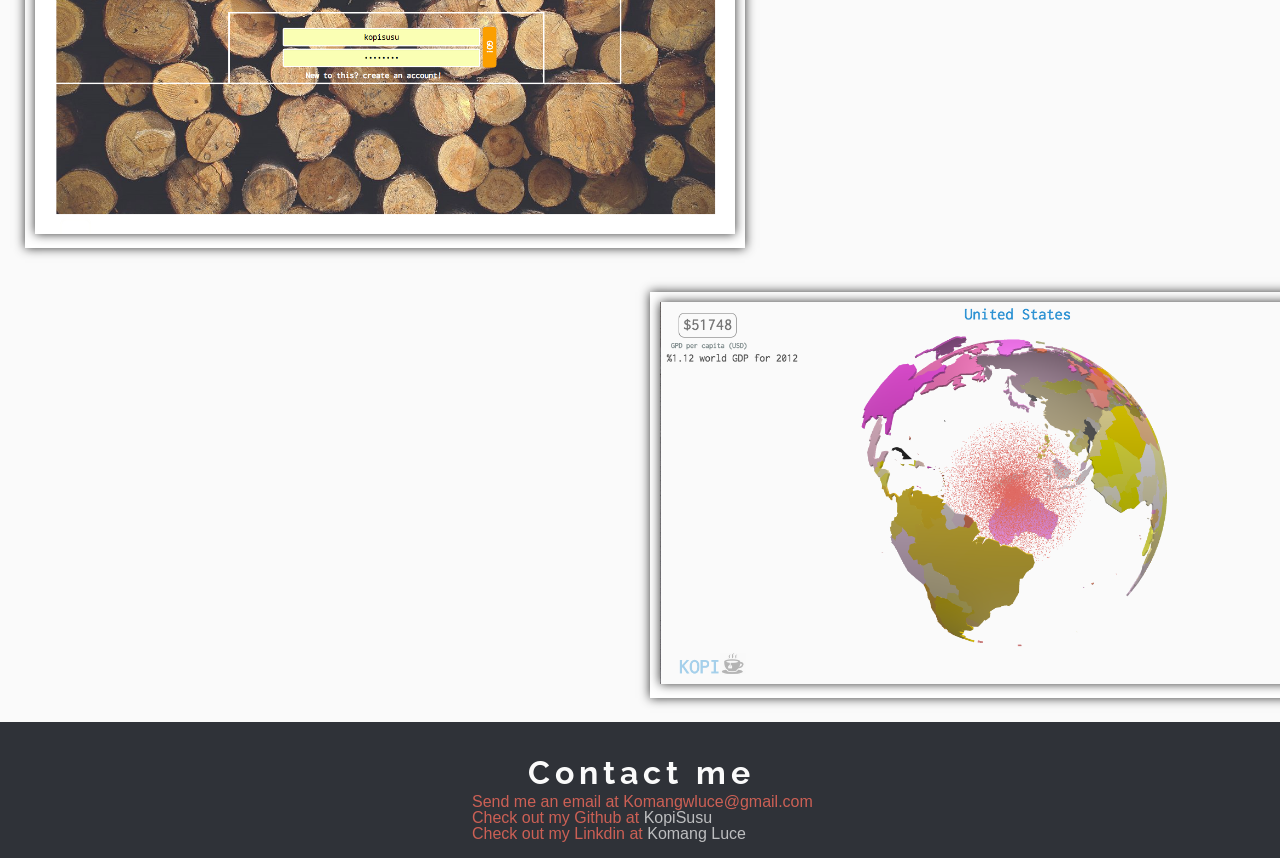
==== commit 5d398fe2: "Merge branch 'gh-pages' of https://github.com/KopiSusu/MyProfile into gh-pages" ====
--- a/index.html
+++ b/index.html
@@ -2,7 +2,7 @@
 <html>
 <head>
   <meta charset="utf-8">
-  <title>Perscription</title>
+  <title>Komang Luce</title>
   <link rel="stylesheet" href="style.css">
   <link href='http://fonts.googleapis.com/css?family=Raleway:900' rel='stylesheet' type='text/css'>
   <script type="text/javascript" src='http://code.jquery.com/jquery-1.10.2.js'></script>
@@ -114,7 +114,7 @@
     <div class='header'>
       <h1> KOMANG LUCE </h1>
       <h2> Bringing a little movement to the Pacific North-West </h2>
-      <p> Hi, I am a Jr. full-stack web developer, game designer, and music enthusiast who is passionate about making simple, minimal, and enjoyable software. I have a wide range of experience, with a background in genetics research, music production, 10+ years of Gamalang and an uncountable amount of time with video games. I dabble in everything from software development, game design, and sound engineering. I’m excited for the opportunity to become immersed in the development world as a full-stack or front-end developer at a Music or Game focused company. I am a hipster and a hacker who obsesses about getting things done as simply as possible. </p>
+      <p> Hi, I am a Jr. full-stack web developer, game designer, and music enthusiast who is passionate about making simple, minimal, and enjoyable software. I have a wide range of experience, with a background in genetics research, music production, 8+ years of Gamalang and an uncountable amount of time with video games. I dabble in everything from software development, game design, and sound engineering. I’m excited for the opportunity to become immersed in the development world as a full-stack or front-end developer. I am a hipster and a hacker who obsesses about getting things done as simply as possible. </p>
     </div>
   </div>
   <div class='about-pic'>
@@ -208,4 +208,4 @@
 </div>
 
 </body>
-</html>+</html>
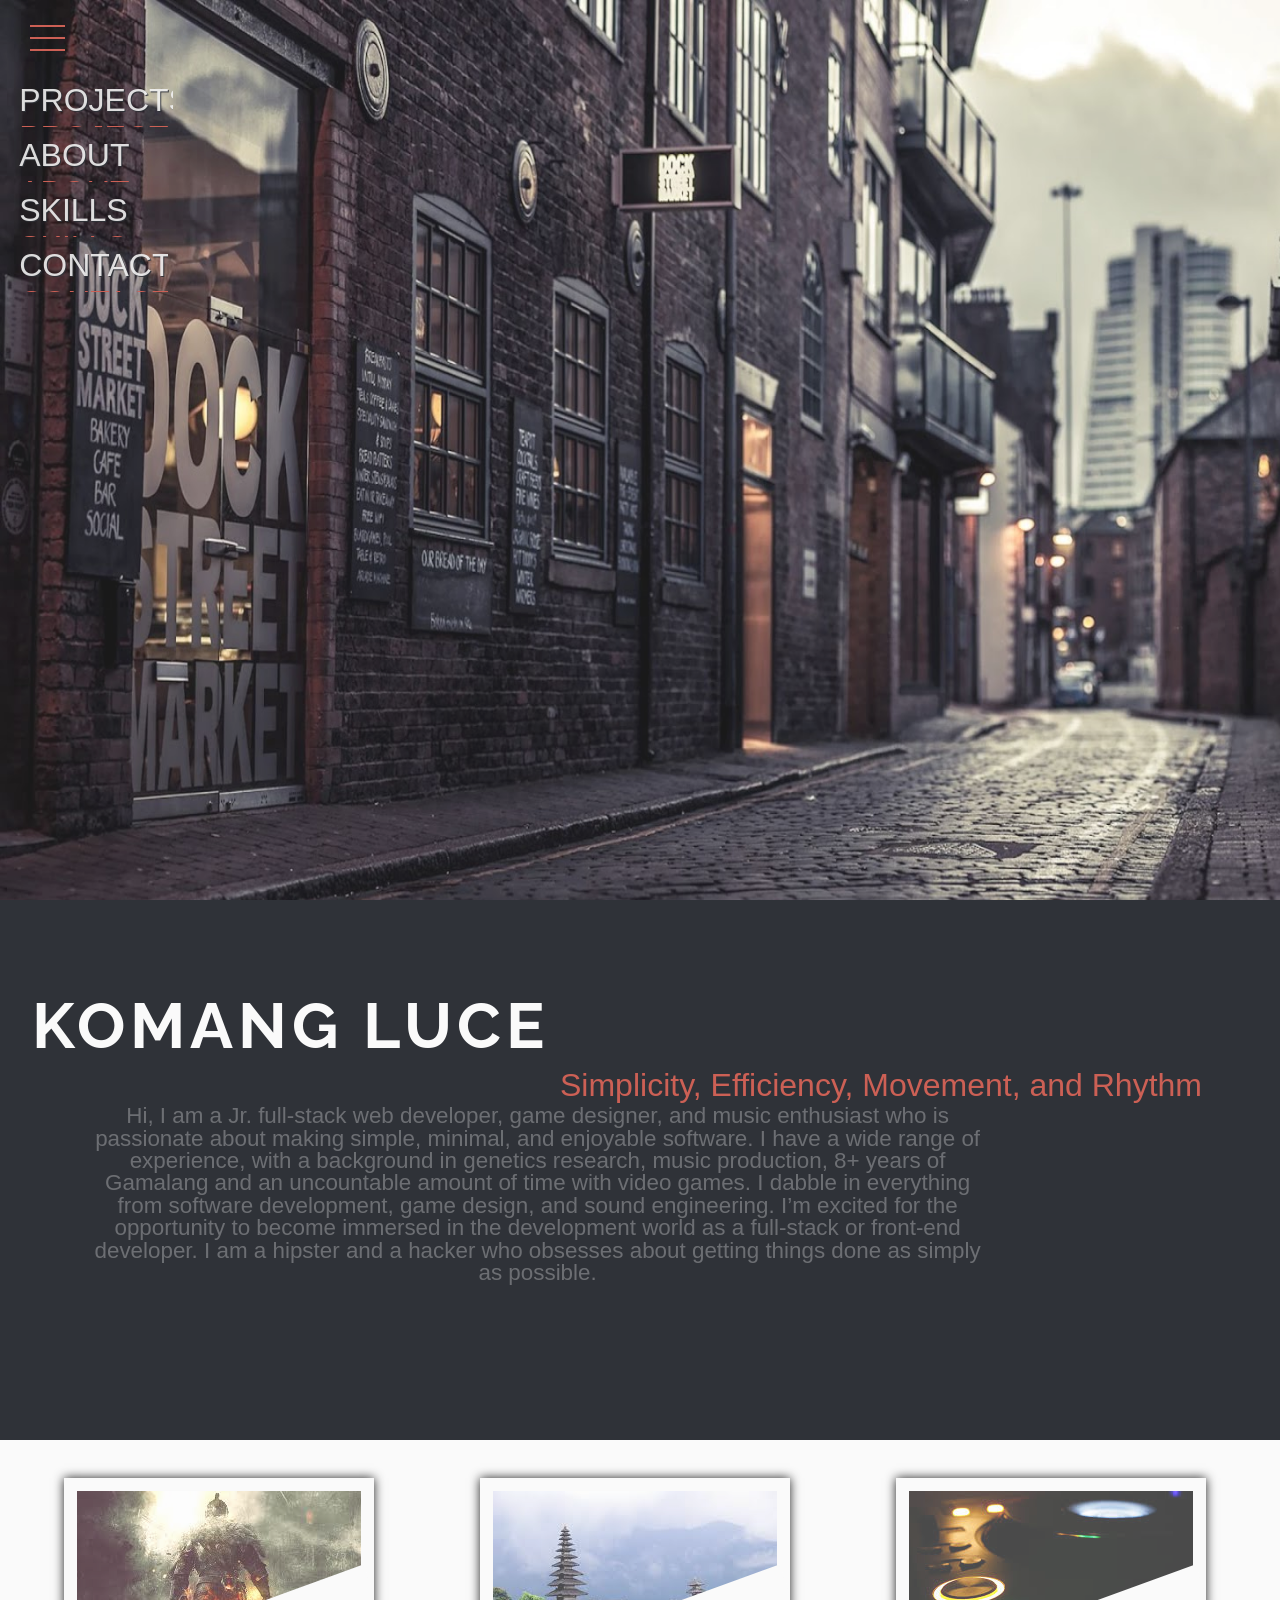
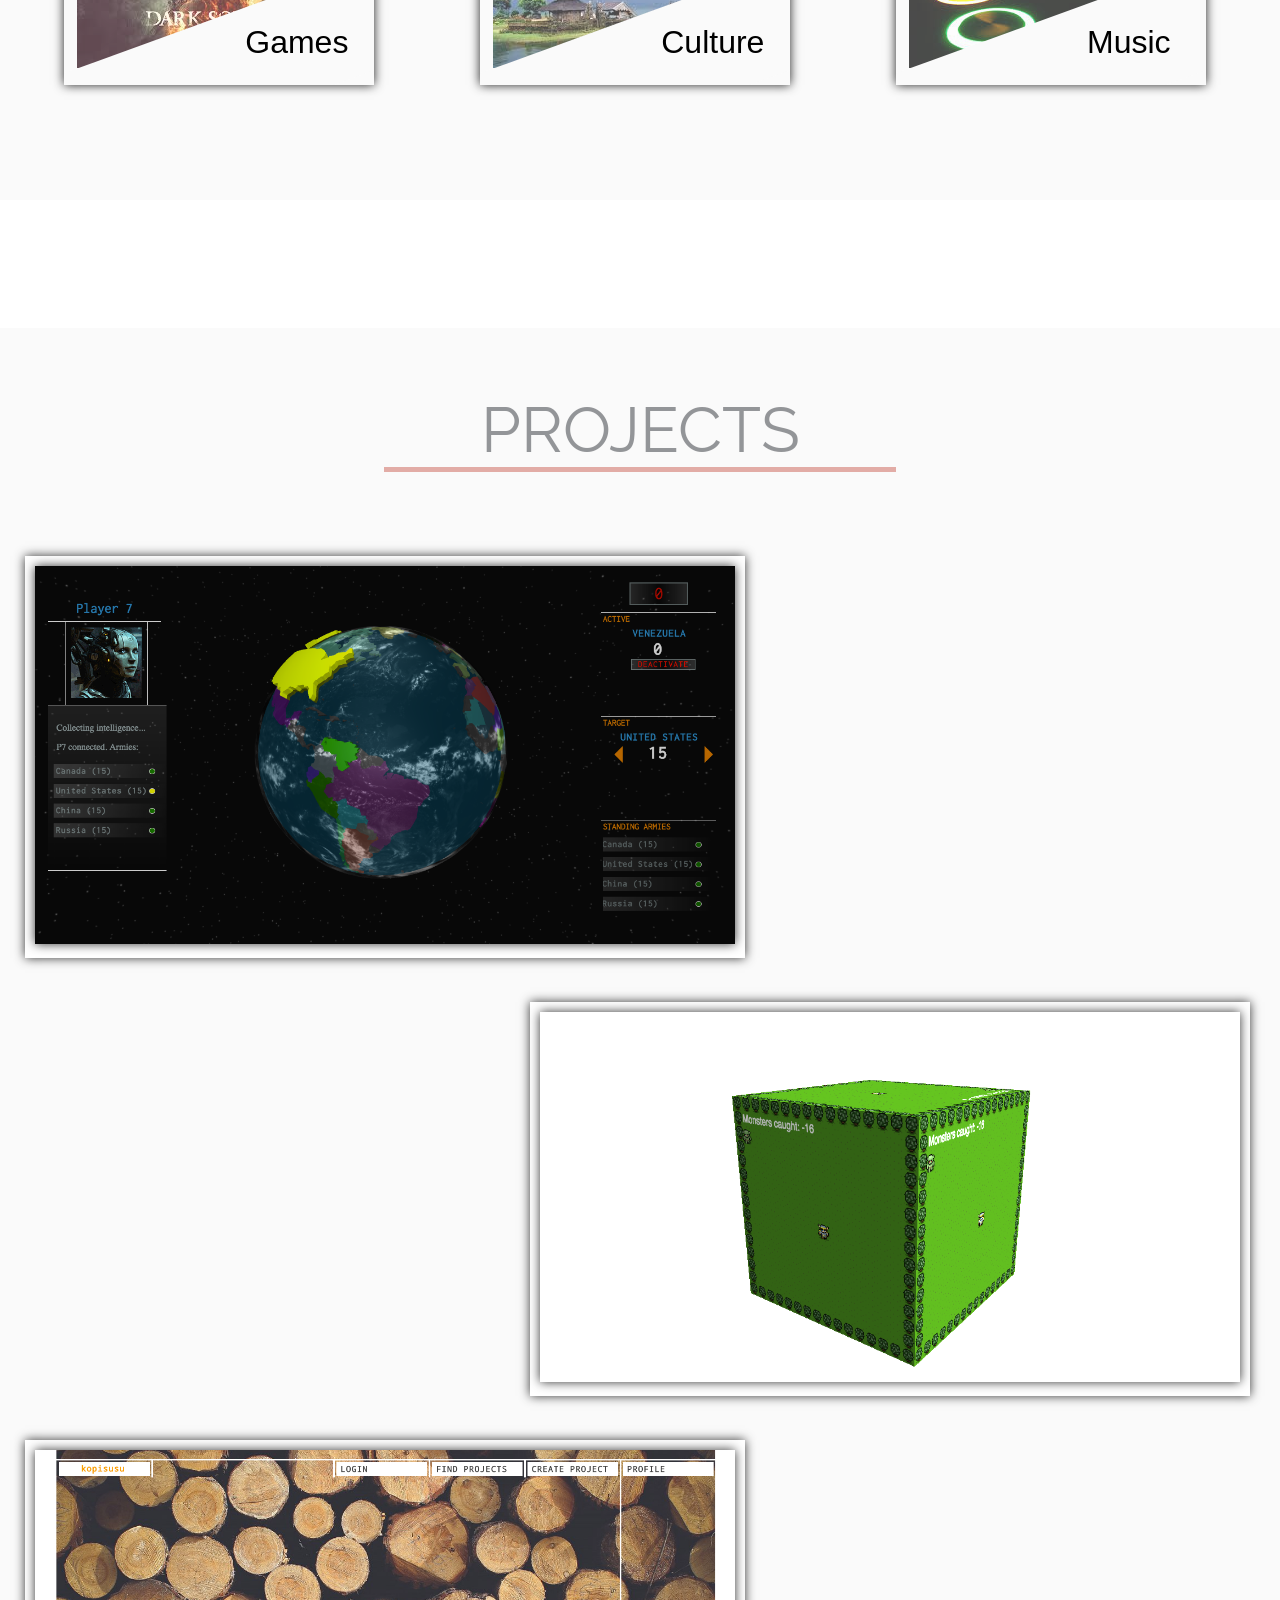
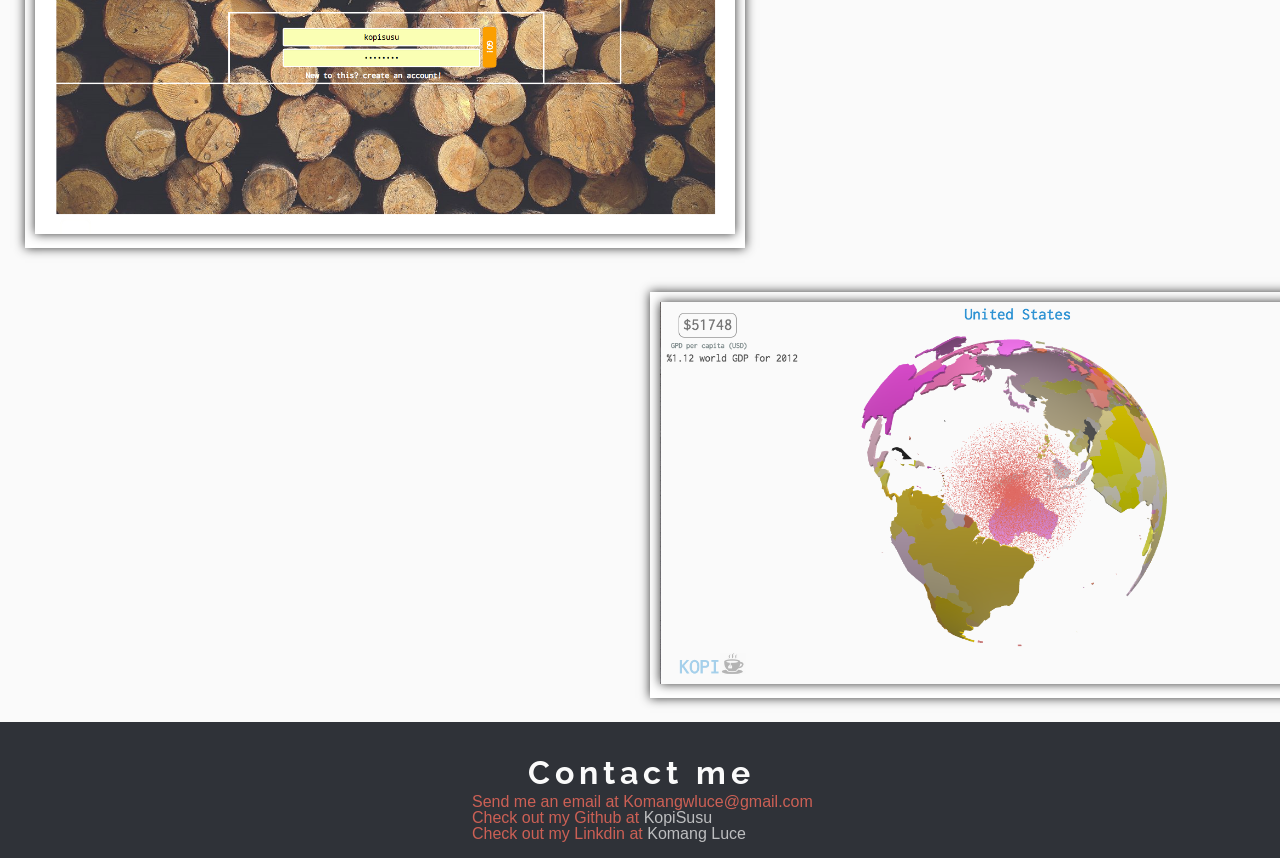
==== commit 12eae271: "fixed merge" ====
--- a/index.html
+++ b/index.html
@@ -61,8 +61,6 @@
   <div class='in-container'>
       <div class='school-name'>
         <p>Skills</p>
-        <p>Scaled for awesomeness</p>
-        <p>Scaled for modesty</p>
       </div>
     <ul class="chart">
       <li>
@@ -113,7 +111,7 @@
   <div id='top-about'>
     <div class='header'>
       <h1> KOMANG LUCE </h1>
-      <h2> Bringing a little movement to the Pacific North-West </h2>
+      <h2> Simplicity, Efficiency, Movement, and Rhythm </h2>
       <p> Hi, I am a Jr. full-stack web developer, game designer, and music enthusiast who is passionate about making simple, minimal, and enjoyable software. I have a wide range of experience, with a background in genetics research, music production, 8+ years of Gamalang and an uncountable amount of time with video games. I dabble in everything from software development, game design, and sound engineering. I’m excited for the opportunity to become immersed in the development world as a full-stack or front-end developer. I am a hipster and a hacker who obsesses about getting things done as simply as possible. </p>
     </div>
   </div>
--- a/style.css
+++ b/style.css
@@ -180,7 +180,7 @@
 .header h2 {
   font-size: 1em;
   margin-top: -1em;
-  margin-left: 14.5em;
+  margin-left: 17.5em;
   font-weight: 400;
   font-family: 'Helvetica Neue', Helvetica, Arial, sans-serif;
   color: #cc6055;
@@ -597,14 +597,14 @@
 }
 
 .in-container:nth-child(1) .school-name p:nth-child(2) {
-  text-decoration: line-through;
   text-decoration-color: #cc6055;
 }
 
 .in-container:nth-child(1) .school-name p:nth-child(1) {
-  padding-left: 25%;
-}
-
-
-
-
+  padding-left: 47%;
+  font-size: 1.8em;
+}
+
+
+
+
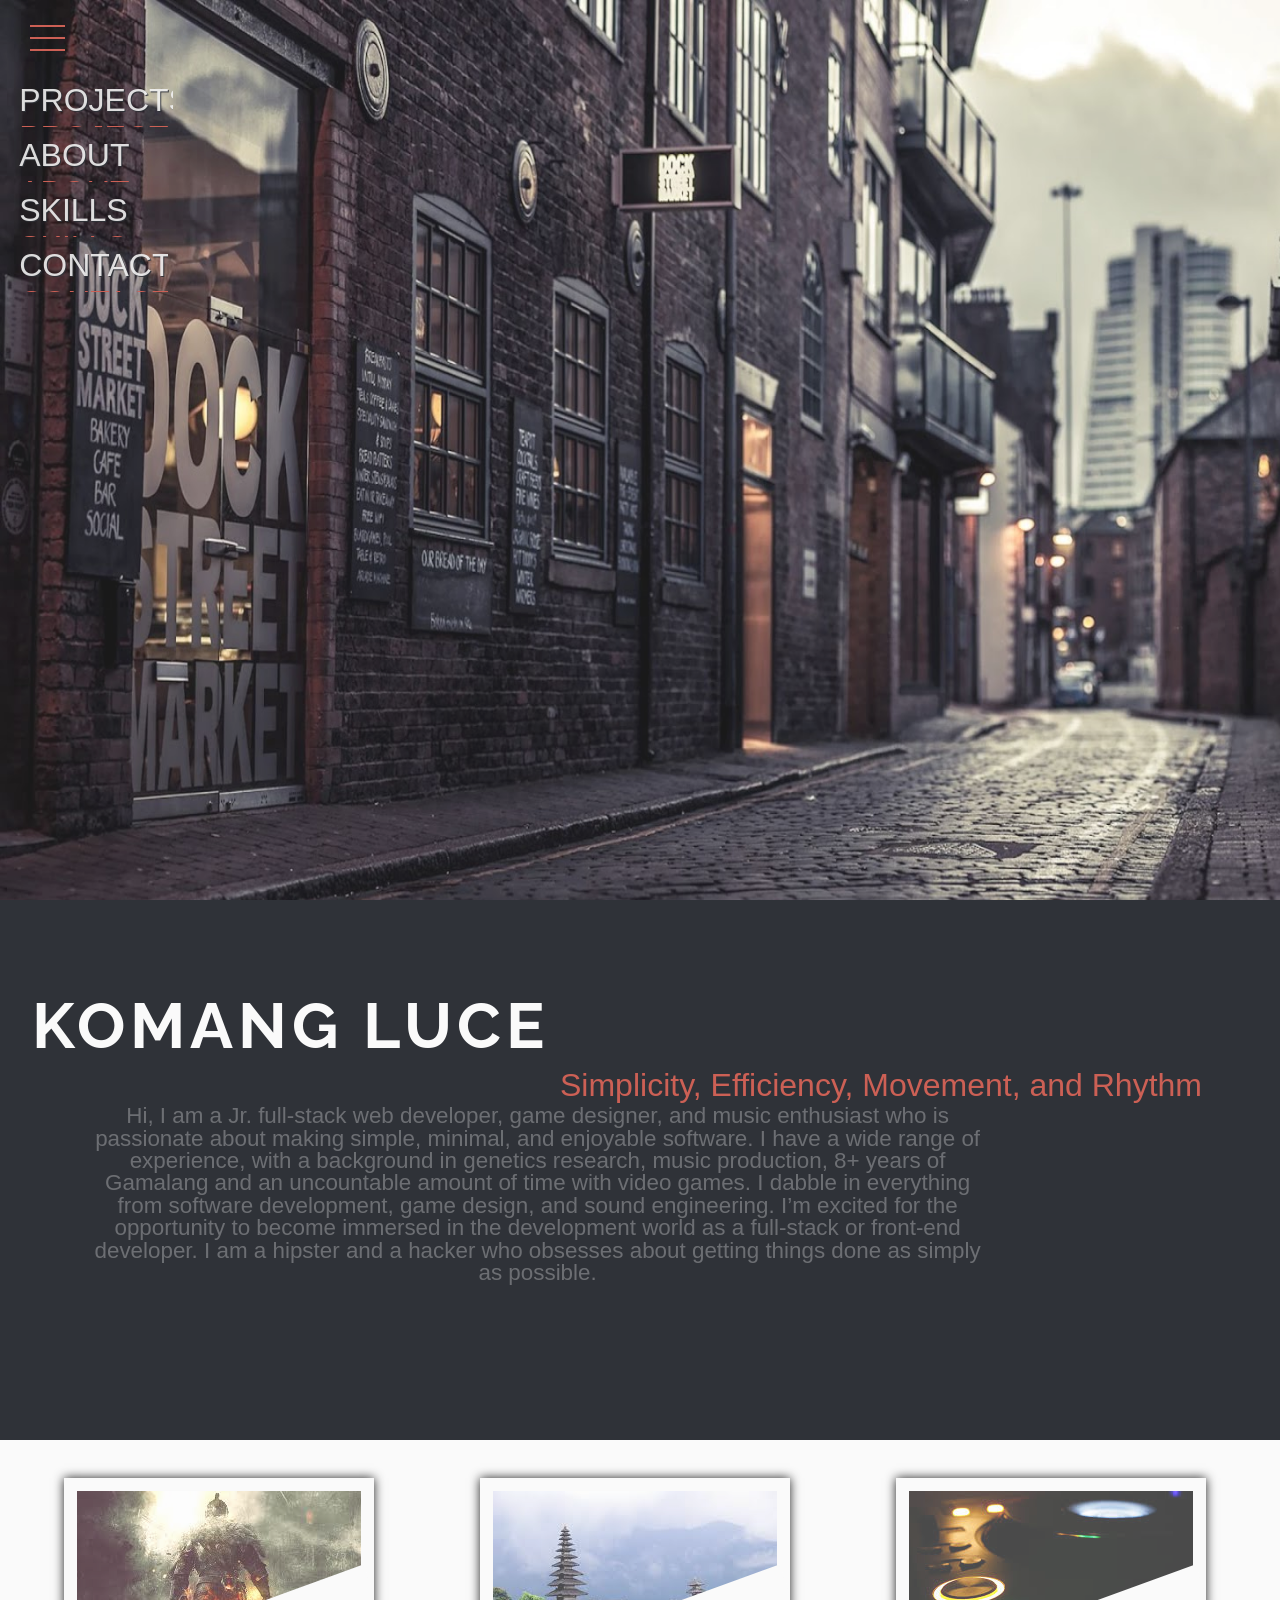
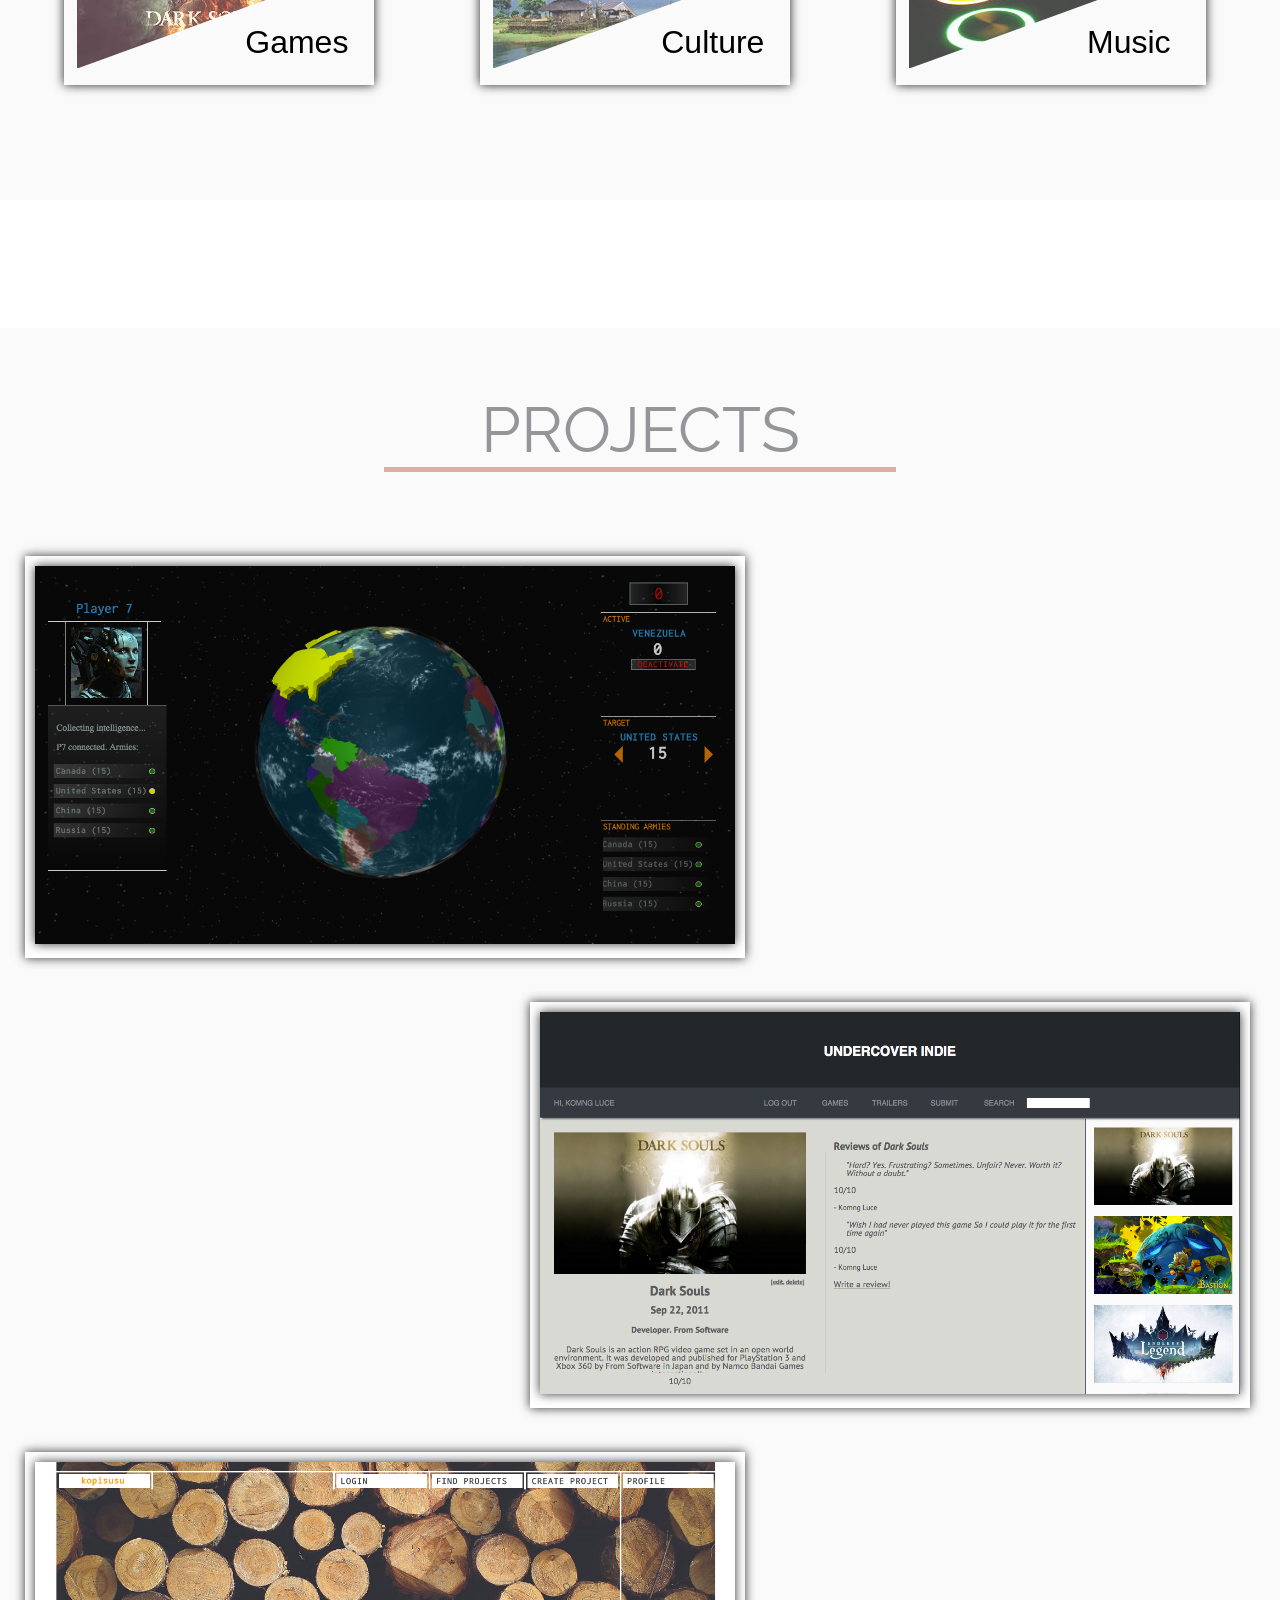
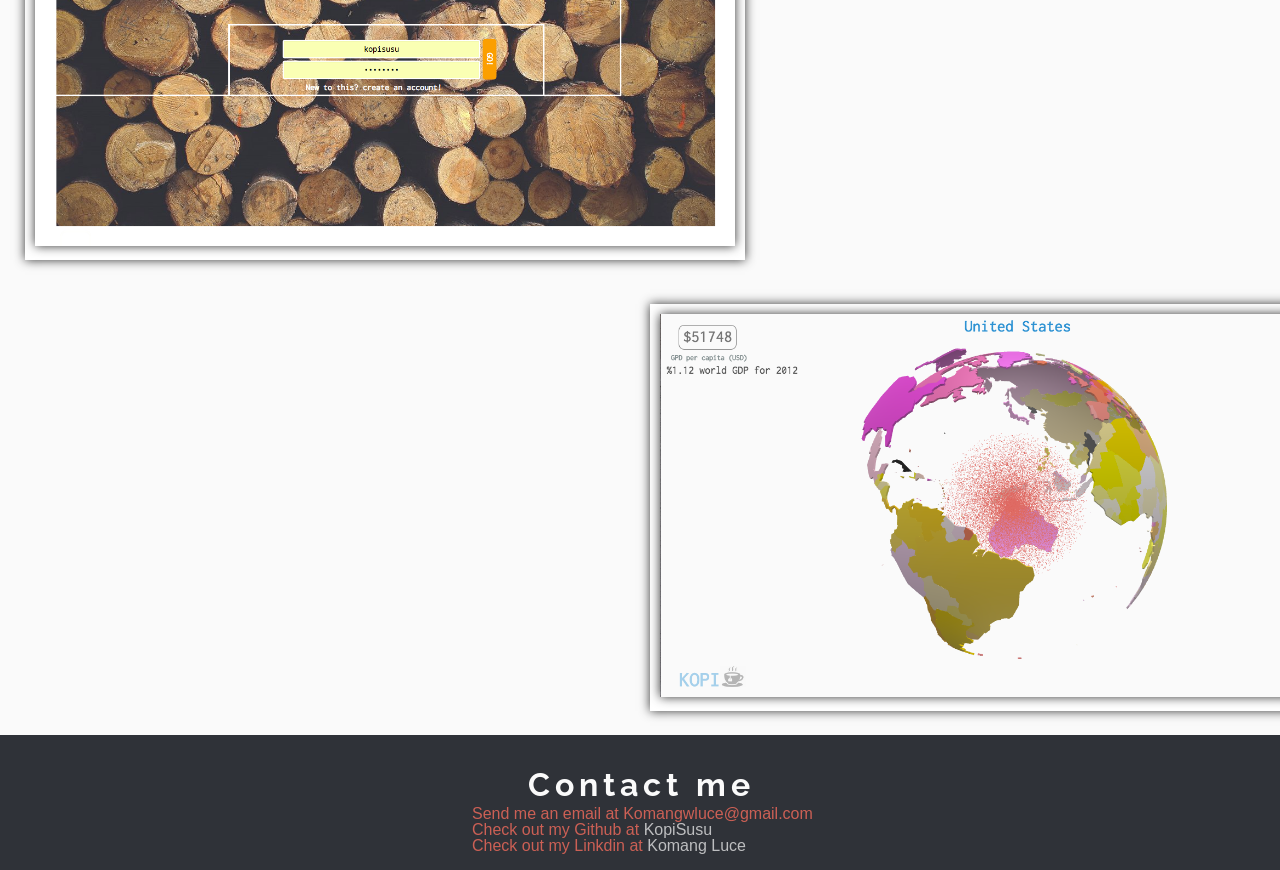
==== commit a1c8960d: "a few tweaks to links" ====
--- a/index.html
+++ b/index.html
@@ -143,26 +143,27 @@
       <div class='desc-wrapper'> 
         <p> A multiplayer risk game, play with your friends and take over the known world! </p>
       </div>
-      <a href="http://attrition.xianny.com:20000/main"> <img src='images/attrition.png'> </a>
-    </div>
-    <div class='project'>
-      <div class='atts-wrapper'>
-        <div class='project-atts'>THREE.js</div>
-        <div class='project-atts'>Canvas</div>
+      <a href="http://104.131.86.28:3000/"> <img src='images/attrition.png'> </a>
+    </div>
+    <div class='project'>
+      <div class='atts-wrapper'>
+        <div class='project-atts'>Ruby</div>
+        <div class='project-atts'>Rails</div>
         <div class='project-atts'>Javascript</div>
         <div class='project-atts'>HTML/CSS</div>
-      </div>
-      <div class='desc-wrapper'> 
-        <p> A simple game made using Canvas and Three.js. Capture as many goblins as you can! </p>
-      </div>
-      <a href='http://kopisusu.github.io/Hunter/'><img src='images/hunter.png'></a>
-    </div>
-    <div class='project'>
-      <div class='atts-wrapper'>
-        <div class='project-atts'>Bootstrap</div>
+        <div class='project-atts'>SQL</div>
+      </div>
+      <div class='desc-wrapper'> 
+        <p> Find, rate, and share all the indie games that snuck their way into your heart. </p>
+      </div>
+      <a href='http://104.131.90.102:8080/'><img src='images/indie.png'></a>
+    </div>
+    <div class='project'>
+      <div class='atts-wrapper'>
         <div class='project-atts'>Sinatra</div>
         <div class='project-atts'>JQuery</div>
         <div class='project-atts'>HTML</div>
+        <div class='project-atts'>SQL</div>
       </div>
       <div class='desc-wrapper'> 
         <p> A do it yourself project app where you can create, share, and clone projects. </p>
